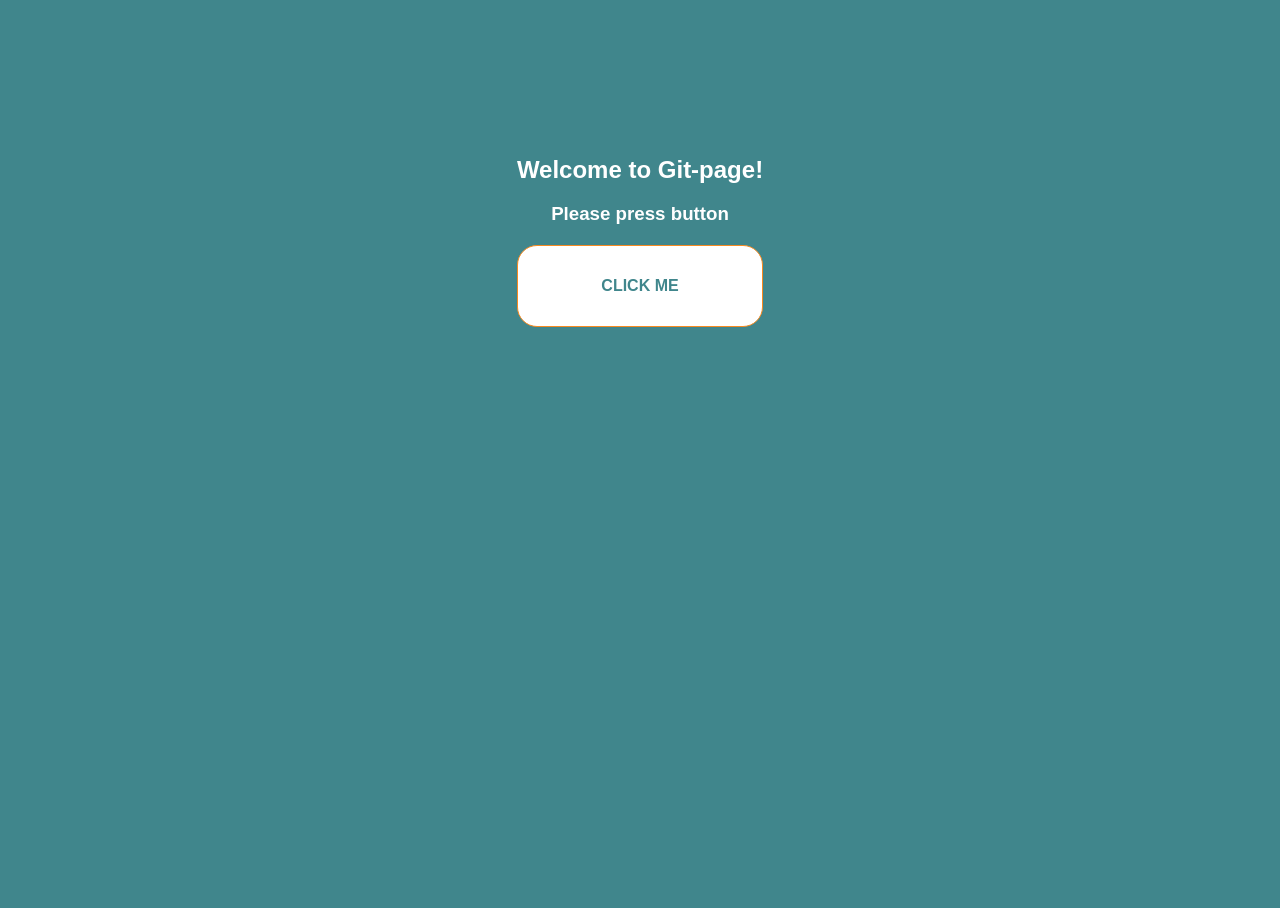
==== index.html @ 85965847 "Add files via upload" ====
<!DOCTYPE html>
<html lang="en">
	<head>
		<meta charset="UTF-8" />
		<meta name="viewport" content="width=device-width, initial-scale=1.0" />
		<link rel="stylesheet" href="style.css" />
		<title>Git-page</title>
	</head>
	<body>
		<main class="main_content">
			<div class="content_box">
				<h2 class="content_title">Welcome to Git-page!</h2>
				<h3 class="content_mini_title">Please press button</h3>
				<a href="index2.html" class="content_button">click me</a>
			</div>
		</main>
	</body>
</html>
---- style.css ----
html,
body {
	height: 100%;
	font-size: var(--font-size-p, 16px);
	line-height: var(--line-height-p, 150%);
	font-weight: var(--font-weight-p, 500);
	font-family: 'Manrope', 'Arial', sans-serif;
	color: var(--Black, #15272e);
	background: var(--white-100, #40868c);
	scroll-behavior: smooth;
}

.main_content {
	display: -webkit-box;
	display: -ms-flexbox;
	display: flex;
	-webkit-box-align: center;
	-ms-flex-align: center;
	align-items: center;
	-webkit-box-pack: center;
	-ms-flex-pack: center;
	justify-content: center;
	-webkit-box-flex: 1;
	-ms-flex: 1 1 auto;
	flex: 1 1 auto;
	padding-top: 80px;
}

.content_page2 {
	background: orange;
}
.content_box {
	padding: 50px;
	border-radius: 20px;
	text-align: center;
	color: #ffffff;
}
.content_title {
}
.content_mini_title {
}
.content_button {
	display: flex;
	justify-content: center;
	align-items: center;
	max-width: 300px;
	height: 80px;
	font-family: 'Arial', sans-serif;
	font-size: 16px;
	font-weight: 700;
	line-height: 150%;
	text-align: center;
	text-decoration: none;
	border-radius: 20px;
	color: #40868c;
	border: 1px solid #f78a20;
	background-color: #ffffff;
	text-transform: uppercase;
}

.content_button:hover {
	background-color: #f78a20;
	color: #ffffff;
	transform: scale(1.2);
	transition: all 1s;
}
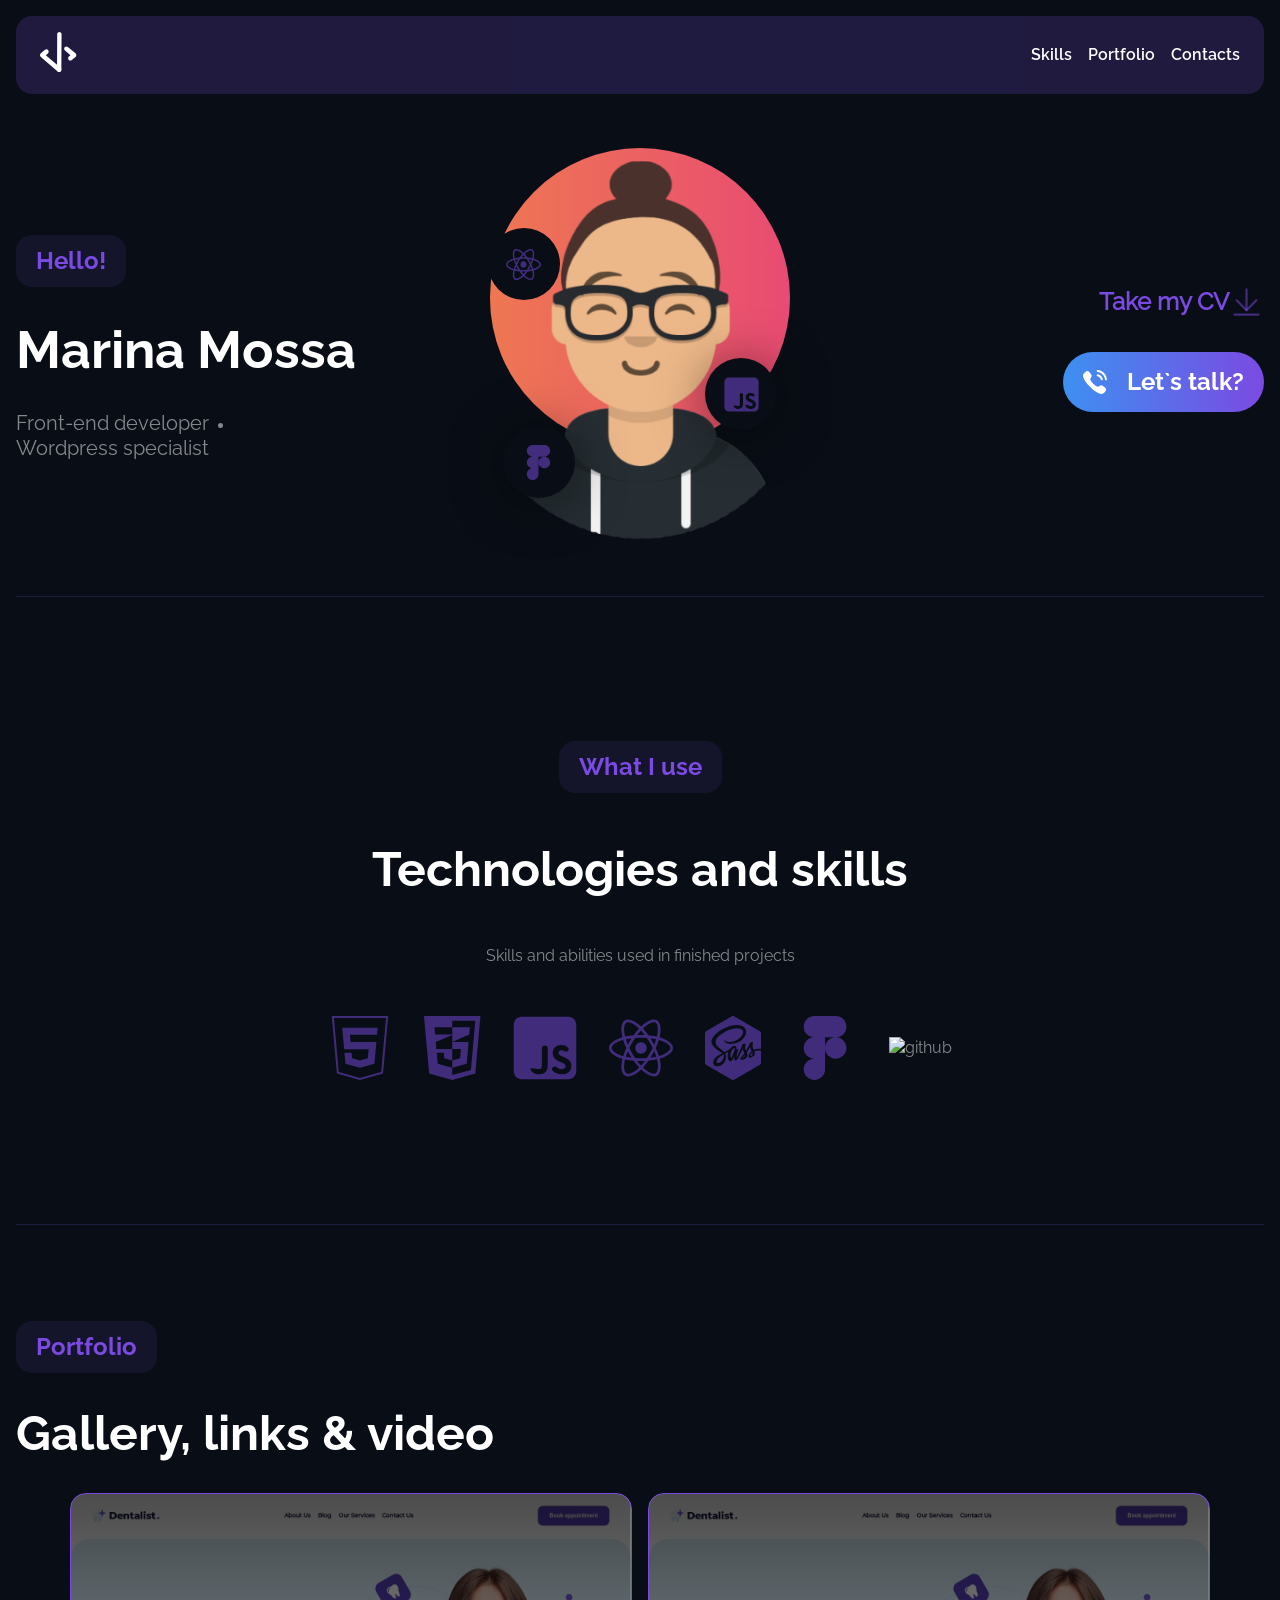
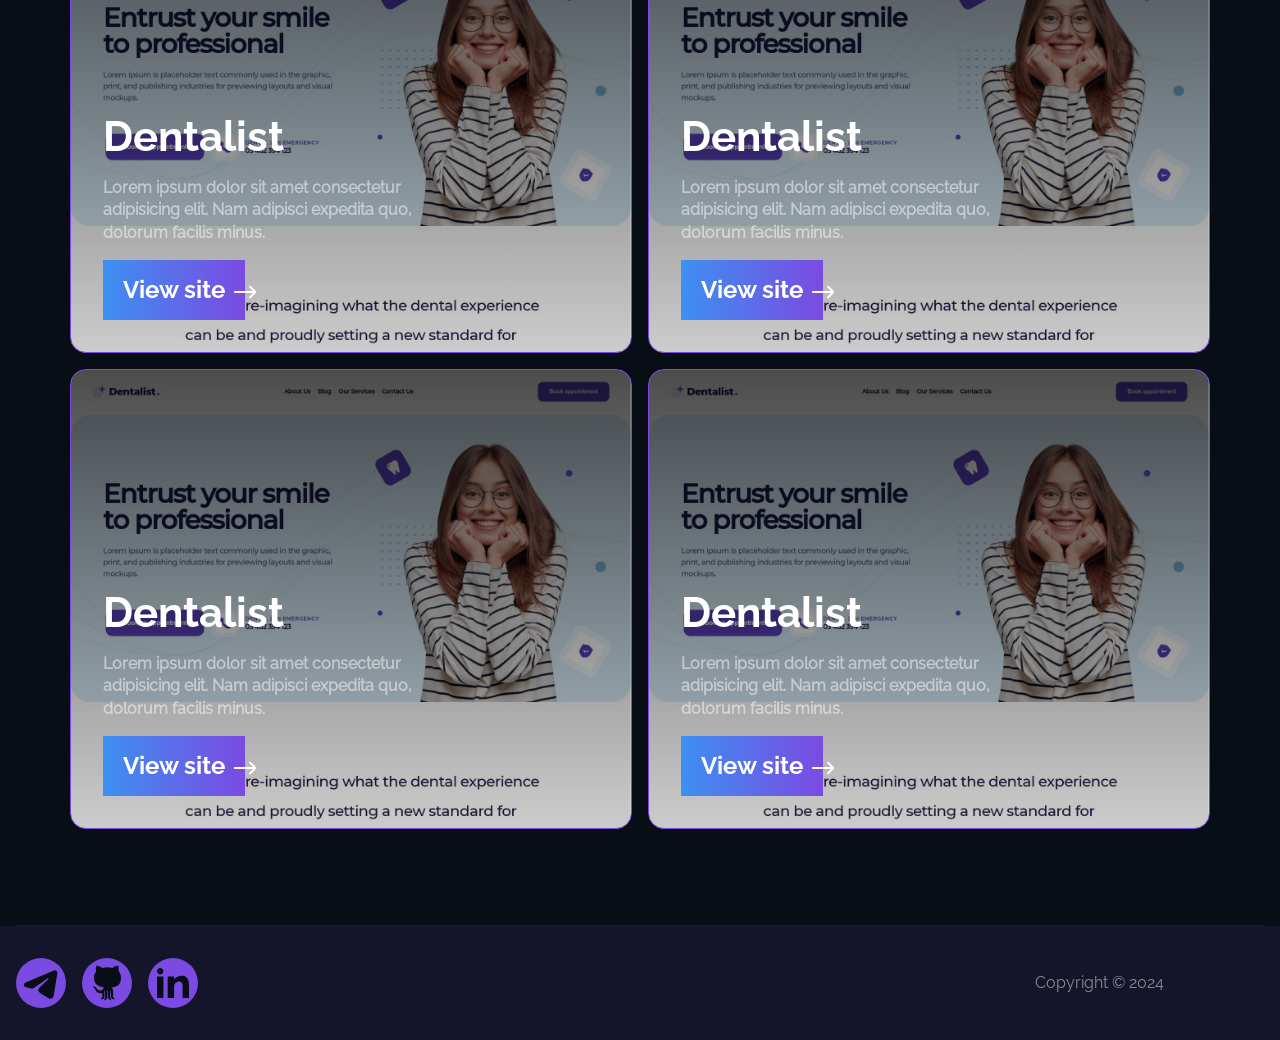
==== commit 6a7c8739: "Files upploaded" ====
--- a/index.html
+++ b/index.html
@@ -3,16 +3,475 @@
 	<head>
 		<meta charset="UTF-8" />
 		<meta name="viewport" content="width=device-width, initial-scale=1.0" />
-		<link rel="stylesheet" href="style.css" />
-		<title>Git-page</title>
+		<link rel="stylesheet" href="css/style.css" />
+		<title>Document</title>
+		<script async src="js/main.js"></script>
 	</head>
-	<body>
-		<main class="main_content">
-			<div class="content_box">
-				<h2 class="content_title">Welcome to Git-page!</h2>
-				<h3 class="content_mini_title">Please press button</h3>
-				<a href="index2.html" class="content_button">click me</a>
+	<body id="body">
+		<div class="wrapper">
+			<header class="main-header">
+				<div class="container">
+					<div class="main-header__inner">
+						<a href="#" class="main-header__logo">
+							<svg
+								class="logo-icon"
+								width="37"
+								height="40"
+								viewBox="0 0 37 40"
+								fill="none"
+								xmlns="http://www.w3.org/2000/svg">
+								<path
+									d="M0.834344 21.3482L5.01425 17.8543C5.98291 17.0448 7.40667 17.1958 8.19403 18.1913C8.98176 19.1872 8.83486 20.6509 7.8662 21.4604L5.84341 23.1512L20.5299 35.8732C21.4985 36.6827 21.6454 38.1464 20.8577 39.1419C20.4111 39.7071 19.7595 40 19.1028 40C18.6018 40 18.0971 39.8296 17.6783 39.4793L0.834344 24.9542C0.306723 24.513 0 23.8507 0 23.1512C0 22.4516 0.306723 21.7898 0.834344 21.3482Z" />
+								<path
+									d="M19.3954 7.32817e-05C20.5953 0.00996334 21.5606 1.018 21.551 2.25197L21.3641 37.7835C21.3545 39.0175 20.3737 40.0095 19.1737 39.9996C18.8696 39.9974 18.581 39.9308 18.319 39.8129C17.5476 39.4648 17.0107 38.6694 17.0178 37.7478L17.205 2.21659C17.2146 0.982613 18.1951 -0.00981677 19.3954 7.32817e-05Z" />
+								<path
+									d="M28.9344 24.4414L30.478 23.1512L24.9798 18.555C24.0111 17.7455 23.8646 16.2818 24.652 15.2863C25.4394 14.2901 26.8631 14.1394 27.8318 14.9489L35.4867 21.3481C36.0147 21.7898 36.3211 22.4516 36.3211 23.1512C36.3211 23.8507 36.0147 24.513 35.4867 24.9542L31.7863 28.0475C31.3671 28.3979 30.8628 28.5683 30.3618 28.5683C29.7047 28.5683 29.0531 28.2754 28.6066 27.7105C27.8192 26.7146 27.9661 25.2513 28.9344 24.4414Z" />
+							</svg>
+						</a>
+						<nav class="header__menu" id="header_menu">
+							<ul class="menu__list">
+								<li class="menu__item">
+									<a href="#skills" class="menu__link">Skills</a>
+								</li>
+								<li class="menu__item">
+									<a href="#portfolio" class="menu__link">Portfolio</a>
+								</li>
+								<li class="menu__item">
+									<a href="#" class="menu__link" id="contacts">Contacts</a>
+								</li>
+							</ul>
+							<div class="header-menu__social-links">
+								<a href="#" class="social-link telegram">
+									<svg
+										width="40"
+										height="40"
+										viewBox="0 0 24 24"
+										version="1.1"
+										xmlns="http://www.w3.org/2000/svg"
+										xmlns:xlink="http://www.w3.org/1999/xlink">
+										<path
+											d="M19.7773,4.42984 C20.8652,3.97177 22.0315,4.8917 21.8394,6.05639 L19.5705,19.8131 C19.3517,21.1395 17.8949,21.9006 16.678,21.2396 C15.6597,20.6865 14.1489,19.8352 12.7873,18.9455 C12.1074,18.5012 10.0255,17.0766 10.2814,16.0625 C10.5002,15.1954 14.0001,11.9375 16.0001,10 C16.7857,9.23893 16.4279,8.79926 15.5001,9.5 C13.1985,11.2383 9.50332,13.8812 8.28136,14.625 C7.20323,15.2812 6.64031,15.3932 5.96886,15.2812 C4.74273,15.0769 3.60596,14.7605 2.67788,14.3758 C1.42351,13.8558 1.48461,12.132 2.67703,11.63 L19.7773,4.42984 Z"></path>
+									</svg>
+								</a>
+								<a href="#" class="social-link github">
+									<svg
+										width="50"
+										height="50"
+										viewBox="0 0 32 32"
+										xmlns="http://www.w3.org/2000/svg">
+										<path
+											d="M24.92 12.183c0-1.586-.604-2.864-1.585-3.83.172-.547.398-1.763-.229-3.321 0 0-1.114-.348-3.628 1.315a12.695 12.695 0 0 0-3.081-.366c-1.154 0-2.322.143-3.409.44-2.596-1.747-3.74-1.391-3.74-1.391-.748 1.847-.287 3.215-.145 3.554-.883.936-1.414 2.133-1.414 3.594 0 1.111.128 2.099.44 2.964l.325.732c.879 1.614 2.606 2.655 5.677 2.983-.434.289-.885.779-1.062 1.612-.594.28-2.475.966-3.603-.944 0 0-.633-1.148-1.842-1.235 0 0-1.174-.017-.08.722 0 0 .782.367 1.326 1.738 0 0 .705 2.342 4.114 1.593v2.417s-.076.857-.867 1.143c0 0-.469.312.034.497 0 0 2.205.174 2.205-1.604v-2.643s-.09-1.047.429-1.404v4.332s-.032 1.031-.576 1.421c0 0-.362.646.433.468 0 0 1.517-.211 1.584-1.967l.035-4.383h.363l.033 4.383c.076 1.748 1.59 1.967 1.59 1.967.793.179.429-.468.429-.468-.54-.389-.579-1.421-.579-1.421v-4.297c.52.402.436 1.369.436 1.369v2.643c0 1.777 2.2 1.604 2.2 1.604.505-.186.036-.498.036-.498-.793-.286-.867-1.143-.867-1.143v-3.461c0-1.346-.574-2.056-1.137-2.435 3.277-.318 4.845-1.368 5.572-2.99-.015.027.26-.726.26-.726.25-.859.325-1.855.325-2.963h-.002z" />
+									</svg>
+								</a>
+								<a href="#" class="social-link linkedin"
+									><svg
+										width="32"
+										height="32"
+										viewBox="0 0 15 14"
+										fill="none"
+										xmlns="http://www.w3.org/2000/svg">
+										<path
+											d="M0.015992 13.984H3.01202V3.99796H0.015992V13.984ZM11.688 3.65205C10.234 3.65205 8.93301 4.18305 8.01009 5.35509V3.96511H5.00308V13.9841H8.01009V8.56609C8.01009 7.42106 9.05911 6.30405 10.3731 6.30405C11.687 6.30405 12.0111 7.42106 12.0111 8.53808V13.9831H15.0071V8.31509C15.007 4.37802 13.143 3.65205 11.688 3.65205ZM1.5 3.00001C2.32801 3.00001 3.00005 2.32798 3.00005 1.49997C3.00005 0.671954 2.32801 3.05176e-05 1.5 3.05176e-05C0.671987 3.05176e-05 -4.57764e-05 0.672063 -4.57764e-05 1.50008C-4.57764e-05 2.32809 0.671987 3.00001 1.5 3.00001Z" />
+									</svg>
+								</a>
+							</div>
+						</nav>
+						<div class="header__burger" id="burger">
+							<span></span>
+						</div>
+					</div>
+				</div>
+			</header>
+			<main class="main-page">
+				<section class="main-banner" id="home">
+					<div class="container">
+						<div class="main-banner__inner">
+							<div class="main-banner__content">
+								<div class="section-mini-title"><span>Hello!</span></div>
+								<h1 class="main-banner__title">Marina Mossa</h1>
+								<span class="main-banner__text"> Front-end developer </span>
+								<span class="main-banner__text"> Wordpress specialist </span>
+							</div>
+							<div class="main-banner__image">
+								<img
+									src="img/banner-avatar.png"
+									alt="main-photo"
+									height="400" />
+								<div class="banner-decor__wrp bdecor-wrp-1">
+									<svg
+										width="64"
+										height="64"
+										viewBox="0 0 64 64"
+										fill="none"
+										xmlns="http://www.w3.org/2000/svg">
+										<path
+											d="M52.6208 21.9559C51.9569 21.7274 51.269 21.5112 50.5606 21.3067C50.677 20.8315 50.7839 20.3625 50.8789 19.9015C52.4385 12.3312 51.4188 6.23256 47.9368 4.22462C44.5981 2.29928 39.1378 4.30676 33.6232 9.10594C33.0929 9.56743 32.5612 10.056 32.0296 10.5681C31.6754 10.2293 31.3218 9.9019 30.9691 9.58873C25.1897 4.45713 19.3967 2.29461 15.9181 4.30835C12.5826 6.23928 11.5948 11.9726 12.9986 19.147C13.1342 19.84 13.2927 20.5476 13.4718 21.2672C12.652 21.4999 11.8605 21.748 11.1031 22.012C4.32733 24.3743 0 28.0767 0 31.917C0 35.8833 4.64539 39.8616 11.7029 42.2738C12.2599 42.4642 12.8378 42.6442 13.4333 42.8151C13.24 43.5933 13.0719 44.3558 12.9307 45.0996C11.5922 52.1495 12.6375 57.7474 15.9642 59.6661C19.4003 61.6476 25.1671 59.6109 30.7825 54.7023C31.2264 54.3143 31.6718 53.9028 32.118 53.4715C32.6964 54.0285 33.2738 54.5556 33.8482 55.05C39.2874 59.7306 44.6595 61.6206 47.9831 59.6965C51.4158 57.7093 52.5314 51.6959 51.083 44.3795C50.9724 43.8208 50.8437 43.2499 50.6991 42.6689C51.1041 42.5492 51.5017 42.4256 51.8894 42.2971C59.2263 39.8662 64 35.9363 64 31.917C64 28.0628 59.5331 24.3355 52.6208 21.9559ZM51.0295 39.7019C50.6796 39.8177 50.3205 39.9297 49.9546 40.0383C49.1446 37.4741 48.0514 34.7474 46.7137 31.9303C47.9903 29.1803 49.0412 26.4885 49.8285 23.941C50.4832 24.1304 51.1186 24.3302 51.7309 24.5411C57.6533 26.5799 61.2659 29.5943 61.2659 31.917C61.2659 34.3911 57.3644 37.6028 51.0295 39.7019ZM48.4009 44.9105C49.0414 48.1457 49.1329 51.0707 48.7086 53.3573C48.3275 55.4119 47.5609 56.7818 46.6131 57.3304C44.5962 58.4979 40.2829 56.9804 35.6313 52.9775C35.098 52.5186 34.5609 52.0286 34.0221 51.5101C35.8254 49.5378 37.6277 47.2449 39.3867 44.6985C42.4807 44.424 45.4037 43.9751 48.0545 43.3623C48.1851 43.889 48.301 44.4055 48.4009 44.9105ZM21.819 57.1287C19.8485 57.8246 18.279 57.8445 17.3303 57.2975C15.3115 56.1331 14.4723 51.6386 15.6171 45.6095C15.7482 44.919 15.9043 44.2098 16.0841 43.4848C18.7059 44.0645 21.6075 44.4817 24.7088 44.7331C26.4797 47.2249 28.3341 49.5152 30.2028 51.5207C29.7945 51.9148 29.3878 52.2901 28.9834 52.6437C26.5003 54.8142 24.012 56.3541 21.819 57.1287ZM12.5872 39.6867C9.46645 38.6201 6.88926 37.2338 5.12272 35.7211C3.53537 34.3617 2.73395 33.0121 2.73395 31.917C2.73395 29.5866 6.20836 26.6141 12.0031 24.5937C12.7062 24.3486 13.4422 24.1175 14.2061 23.9005C15.0069 26.5056 16.0575 29.2293 17.3253 31.9835C16.0411 34.7786 14.9756 37.5457 14.1669 40.1814C13.6223 40.0249 13.0948 39.8601 12.5872 39.6867ZM15.6818 18.622C14.479 12.4751 15.2778 7.83814 17.2879 6.67457C19.429 5.43501 24.1636 7.20236 29.1537 11.6332C29.4727 11.9164 29.7929 12.2129 30.1141 12.5195C28.2546 14.5162 26.4172 16.7893 24.662 19.2664C21.652 19.5454 18.7708 19.9935 16.1217 20.5937C15.9552 19.9237 15.8076 19.2655 15.6818 18.622ZM43.2885 25.4388C42.6552 24.3449 42.0051 23.2769 41.3423 22.2381C43.3843 22.4962 45.3407 22.8389 47.178 23.2582C46.6264 25.026 45.9389 26.8744 45.1296 28.7692C44.5491 27.667 43.9351 26.5557 43.2885 25.4388ZM32.0305 14.4735C33.2916 15.8397 34.5545 17.3651 35.7967 19.0201C34.545 18.961 33.2777 18.9302 32 18.9302C30.7344 18.9302 29.4765 18.9603 28.2325 19.0184C29.4759 17.3788 30.7497 15.8554 32.0305 14.4735ZM20.7005 25.4577C20.0679 26.5546 19.4653 27.6598 18.8938 28.7671C18.0977 26.8789 17.4165 25.0222 16.8601 23.2293C18.6862 22.8207 20.6334 22.4865 22.6624 22.2333C21.9903 23.2817 21.3348 24.3576 20.7005 25.4574V25.4577ZM22.7208 41.7957C20.6245 41.5618 18.648 41.2449 16.8224 40.8476C17.3877 39.0227 18.0839 37.1263 18.8969 35.1974C19.4698 36.3039 20.0748 37.4096 20.7113 38.5089H20.7114C21.3597 39.6289 22.0314 40.7259 22.7208 41.7957ZM32.1062 49.5533C30.8103 48.1551 29.5178 46.6086 28.2555 44.945C29.4809 44.9931 30.7303 45.0177 32 45.0177C33.3045 45.0177 34.5941 44.9883 35.8633 44.9318C34.6171 46.6253 33.3587 48.1743 32.1062 49.5533ZM45.1557 35.0991C46.0111 37.0488 46.7323 38.9353 47.3048 40.7291C45.4492 41.1524 43.4457 41.4934 41.3348 41.7467C41.9991 40.6939 42.655 39.6076 43.2994 38.4901C43.9514 37.3596 44.5704 36.2274 45.1557 35.0991ZM40.9311 37.1242C39.9307 38.8589 38.9036 40.5148 37.8609 42.0779C35.9618 42.2137 33.9997 42.2836 32 42.2836C30.0084 42.2836 28.071 42.2218 26.2055 42.1007C25.1208 40.5171 24.0713 38.8563 23.0773 37.1392H23.0775C22.0861 35.4267 21.1736 33.6998 20.3468 31.9826C21.1734 30.2614 22.0835 28.5326 23.0692 26.8232L23.069 26.8236C24.0573 25.1096 25.0975 23.4569 26.1722 21.8832C28.0756 21.7393 30.0274 21.6643 31.9999 21.6643H32C33.9814 21.6643 35.9357 21.7399 37.8385 21.8851C38.8968 23.4472 39.9299 25.0946 40.9221 26.8088C41.9257 28.5421 42.8475 30.2595 43.6812 31.9438C42.85 33.657 41.9302 35.3916 40.9311 37.1242ZM46.5712 6.59323C48.7143 7.82914 49.5478 12.8136 48.2012 19.3497C48.1153 19.7667 48.0186 20.1915 47.9136 20.622C45.2584 20.0094 42.3751 19.5535 39.3563 19.2703C37.5978 16.766 35.7754 14.4893 33.9462 12.5183C34.438 12.0452 34.9291 11.5941 35.4181 11.1683C40.1431 7.05643 44.5591 5.43296 46.5712 6.59323ZM32 26.202C35.1562 26.202 37.715 28.7606 37.715 31.917C37.715 35.0732 35.1562 37.632 32 37.632C28.8438 37.632 26.285 35.0732 26.285 31.917C26.285 28.7606 28.8438 26.202 32 26.202Z" />
+									</svg>
+								</div>
+								<div class="banner-decor__wrp bdecor-wrp-2">
+									<svg
+										width="64"
+										height="64"
+										viewBox="0 0 64 64"
+										fill="none"
+										xmlns="http://www.w3.org/2000/svg">
+										<g clip-path="url(#clip0_21_3161)">
+											<path
+												fill-rule="evenodd"
+												clip-rule="evenodd"
+												d="M0.75 8.75C0.75 4.33172 4.33172 0.75 8.75 0.75H55.25C59.6683 0.75 63.25 4.33172 63.25 8.75V55.25C63.25 59.6683 59.6683 63.25 55.25 63.25H8.75C4.33172 63.25 0.75 59.6683 0.75 55.25V8.75ZM17.1835 52.9795C17.1835 52.9795 17.1836 52.9795 17.1836 52.9795L17.1836 52.9795C18.5681 55.9159 21.2955 58.3491 25.9937 58.3491C31.1962 58.3491 34.7621 55.5802 34.7621 49.4968V32.3803C34.7621 30.7584 33.4473 29.4436 31.8254 29.4436C30.2035 29.4436 28.8887 30.7584 28.8887 32.3803V49.4138C28.8887 52.3503 27.6719 53.1053 25.742 53.1053C22.9352 53.1053 19.9798 51.2873 17.5785 52.7405L17.1836 52.9795L17.1836 52.9795C17.1836 52.9794 17.1835 52.9794 17.1835 52.9795ZM44.5055 51.7441C43.3176 50.731 41.6567 50.2054 40.3056 50.9877C38.9851 51.7523 38.4617 53.4524 39.471 54.5968C41.4409 56.8303 44.4821 58.3496 48.6505 58.3496C54.2303 58.3496 58.3836 55.4551 58.3836 50.1686C58.3836 45.2601 55.5726 43.0788 50.5801 40.939L49.1118 40.3097C46.5948 39.2188 45.504 38.5055 45.504 36.7434C45.504 35.3172 46.5948 34.2264 48.315 34.2264C49.0314 34.2264 49.6407 34.3564 50.1822 34.6457C51.5566 35.3802 53.1984 36.0319 54.5097 35.1898C55.7177 34.4141 56.1479 32.7845 55.1649 31.7382C53.4061 29.8663 51.1663 29.1077 48.3149 29.1077C43.0704 29.1077 39.7142 32.4642 39.7142 36.8693C39.7142 41.6522 42.5252 43.9177 46.7628 45.7213L48.2308 46.3511C50.9159 47.5254 52.51 48.2387 52.51 50.2525C52.51 51.9307 50.9581 53.1474 48.5245 53.1474C46.8005 53.1474 45.5229 52.6117 44.5055 51.7441Z" />
+										</g>
+									</svg>
+								</div>
+								<div class="banner-decor__wrp bdecor-wrp-3">
+									<svg
+										width="64"
+										height="64"
+										viewBox="0 0 64 64"
+										fill="none"
+										xmlns="http://www.w3.org/2000/svg">
+										<g clip-path="url(#clip0_21_3162)">
+											<path
+												fill-rule="evenodd"
+												clip-rule="evenodd"
+												d="M21.4167 0C15.5287 0 10.75 4.77867 10.75 10.6667C10.75 16.5547 15.5287 21.3333 21.4167 21.3333C15.5287 21.3333 10.75 26.112 10.75 32C10.75 37.888 15.5287 42.6667 21.4167 42.6667C15.5287 42.6667 10.75 47.4453 10.75 53.3333C10.75 59.2213 15.5287 64 21.4167 64C27.3047 64 32.0833 59.2213 32.0833 53.3333L32.0833 32C32.0833 37.888 36.862 42.6667 42.75 42.6667C48.638 42.6667 53.4167 37.888 53.4167 32C53.4167 26.112 48.638 21.3333 42.75 21.3333C48.638 21.3333 53.4167 16.5547 53.4167 10.6667C53.4167 4.77867 48.638 0 42.75 0H21.4167ZM42.75 21.3333H32.0833L32.0833 32C32.0833 26.112 36.862 21.3333 42.75 21.3333Z" />
+										</g>
+									</svg>
+								</div>
+								<div class="banner-decor__bg-decor"></div>
+							</div>
+							<div class="main-banner__connect">
+								<div class="main-banner__cv-link">
+									<a href="img/banner-avatar.png" download>
+										<span>Take my CV</span
+										><svg
+											class="cv-icon"
+											width="16"
+											height="16"
+											viewBox="0 0 16 16"
+											fill="none"
+											xmlns="http://www.w3.org/2000/svg">
+											<path
+												d="M8 2V11.5"
+												stroke="#7B4AE2"
+												stroke-opacity="0.5"
+												stroke-linecap="round"
+												stroke-linejoin="round" />
+											<path
+												d="M3.5 7L8 11.5L12.5 7"
+												stroke="#7B4AE2"
+												stroke-opacity="0.5"
+												stroke-linecap="round"
+												stroke-linejoin="round" />
+											<path
+												d="M2.5 13.5H13.5"
+												stroke="#7B4AE2"
+												stroke-opacity="0.5"
+												stroke-linecap="round"
+												stroke-linejoin="round" />
+										</svg>
+									</a>
+								</div>
+								<button
+									id="lets-talk"
+									class="form__input-btn lets-talk-btn"
+									type="submit">
+									<svg
+										width="24"
+										height="24"
+										viewBox="0 0 20 20"
+										fill="none"
+										xmlns="http://www.w3.org/2000/svg">
+										<path
+											fill-rule="evenodd"
+											clip-rule="evenodd"
+											d="M12.3558 0.00792976C12.1328 -0.0240483 11.9087 0.0419064 11.7304 0.183809C11.5472 0.32771 11.4326 0.535567 11.4077 0.768408C11.355 1.23908 11.6946 1.66479 12.1646 1.71776C15.4063 2.07951 17.9259 4.60477 18.2904 7.85654C18.3392 8.29224 18.7047 8.62101 19.1409 8.62101C19.1738 8.62101 19.2057 8.61902 19.2385 8.61502C19.4666 8.59004 19.6697 8.47711 19.8132 8.29724C19.9556 8.11736 20.0203 7.89351 19.9944 7.66467C19.5403 3.60746 16.4002 0.45862 12.3558 0.00792976ZM12.4181 3.48994C11.942 3.402 11.5048 3.70579 11.4142 4.17047C11.3236 4.63515 11.6283 5.08884 12.0914 5.17978C13.4857 5.45159 14.5623 6.53085 14.8351 7.92989V7.93089C14.9128 8.33361 15.2674 8.62641 15.6757 8.62641C15.7305 8.62641 15.7852 8.62141 15.841 8.61142C16.3041 8.51849 16.6088 8.0658 16.5182 7.60012C16.1109 5.51055 14.5025 3.89666 12.4181 3.48994ZM14.0001 13.0905C14.4515 12.8302 14.9615 12.5362 15.6047 12.673C16.1873 12.7959 18.1731 14.4078 18.7169 14.9665C19.0734 15.3322 19.2716 15.7099 19.3025 16.0877C19.3562 17.5697 17.3425 19.2615 16.976 19.4724C16.489 19.8231 15.9224 20 15.286 20C14.6357 20 13.9106 19.8151 13.1199 19.4464C8.82956 17.6556 2.27553 11.231 0.542661 6.97395C-0.17638 5.38903 -0.18136 4.08193 0.53071 3.09961C0.814542 2.63892 2.43288 0.713245 3.88192 0.774204C4.26733 0.807181 4.64179 1.00505 5.00928 1.3648C5.56499 1.90942 7.13653 3.90106 7.25803 4.48565C7.39247 5.13521 7.09769 5.65185 6.83576 6.10554C6.7799 6.20307 6.70463 6.31881 6.62217 6.4456C6.3092 6.92683 5.89264 7.56735 6.04004 7.97626C7.09669 10.5705 9.53764 12.8339 12.133 13.8972C12.5343 14.0431 13.1745 13.6235 13.6542 13.3092C13.7791 13.2273 13.8932 13.1525 13.9893 13.0967L14.0001 13.0905Z" />
+									</svg>
+									<span>Let`s talk?</span>
+									<div class="input-btn-mask"></div>
+								</button>
+							</div>
+						</div>
+					</div>
+				</section>
+
+				<section class="skills" id="skills">
+					<div class="container">
+						<div class="skills__inner">
+							<div class="section-mini-title">What I use</div>
+							<h2 class="skills__title">Technologies and skills</h2>
+							<p>Skills and abilities used in finished projects</p>
+							<div class="skills__list">
+								<img src="img/svg/HTML5.svg" alt="html" />
+								<img src="img/svg/css.svg" alt="css" />
+								<img src="img/svg/Javascript.svg" alt="js" />
+								<img src="img/svg/react.svg" alt="react" />
+								<img src="img/svg/sass.svg" alt="sass" />
+								<img src="img/svg/Figma.svg" alt="figma" />
+								<img src="img/svg/Github2.svg" alt="github" />
+							</div>
+						</div>
+					</div>
+				</section>
+				<section class="portfolio" id="portfolio">
+					<div class="container">
+						<div class="portfolio__inner">
+							<div class="section-mini-title">Portfolio</div>
+							<h2 class="skills__title">Gallery, links & video</h2>
+							<div class="portfolio__list">
+								<div class="portfolio__item">
+									<h4 class="portfolio__item-title">Dentalist</h4>
+									<p class="portfolio__item-about">
+										Lorem ipsum dolor sit amet consectetur adipisicing elit. Nam
+										adipisci expedita quo, dolorum facilis minus.
+									</p>
+									<a
+										href="#"
+										class="portfolio__item-link main-btn-medium-color">
+										<span class="btn-text">View site</span>
+										<span class="btn-icon">
+											<svg
+												width="24"
+												height="24"
+												viewBox="0 0 24 24"
+												fill="none"
+												xmlns="http://www.w3.org/2000/svg">
+												<path
+													d="M16.3153 16.6681C15.9247 17.0587 15.9247 17.6918 16.3153 18.0824C16.7058 18.4729 17.339 18.4729 17.7295 18.0824L22.3951 13.4168C23.1761 12.6357 23.1761 11.3694 22.3951 10.5883L17.7266 5.9199C17.3361 5.52938 16.703 5.52938 16.3124 5.91991C15.9219 6.31043 15.9219 6.9436 16.3124 7.33412L19.9785 11.0002L2 11.0002C1.44772 11.0002 1 11.4479 1 12.0002C1 12.5524 1.44772 13.0002 2 13.0002L19.9832 13.0002L16.3153 16.6681Z" />
+											</svg>
+										</span>
+									</a>
+								</div>
+								<div class="portfolio__item">
+									<h4 class="portfolio__item-title">Dentalist</h4>
+									<p class="portfolio__item-about">
+										Lorem ipsum dolor sit amet consectetur adipisicing elit. Nam
+										adipisci expedita quo, dolorum facilis minus.
+									</p>
+									<a
+										href="#"
+										class="portfolio__item-link main-btn-medium-color">
+										<span class="btn-text">View site</span>
+										<span class="btn-icon">
+											<svg
+												width="24"
+												height="24"
+												viewBox="0 0 24 24"
+												fill="none"
+												xmlns="http://www.w3.org/2000/svg">
+												<path
+													d="M16.3153 16.6681C15.9247 17.0587 15.9247 17.6918 16.3153 18.0824C16.7058 18.4729 17.339 18.4729 17.7295 18.0824L22.3951 13.4168C23.1761 12.6357 23.1761 11.3694 22.3951 10.5883L17.7266 5.9199C17.3361 5.52938 16.703 5.52938 16.3124 5.91991C15.9219 6.31043 15.9219 6.9436 16.3124 7.33412L19.9785 11.0002L2 11.0002C1.44772 11.0002 1 11.4479 1 12.0002C1 12.5524 1.44772 13.0002 2 13.0002L19.9832 13.0002L16.3153 16.6681Z" />
+											</svg>
+										</span>
+									</a>
+								</div>
+								<div class="portfolio__item">
+									<h4 class="portfolio__item-title">Dentalist</h4>
+									<p class="portfolio__item-about">
+										Lorem ipsum dolor sit amet consectetur adipisicing elit. Nam
+										adipisci expedita quo, dolorum facilis minus.
+									</p>
+									<a
+										href="#"
+										class="portfolio__item-link main-btn-medium-color">
+										<span class="btn-text">View site</span>
+										<span class="btn-icon">
+											<svg
+												width="24"
+												height="24"
+												viewBox="0 0 24 24"
+												fill="none"
+												xmlns="http://www.w3.org/2000/svg">
+												<path
+													d="M16.3153 16.6681C15.9247 17.0587 15.9247 17.6918 16.3153 18.0824C16.7058 18.4729 17.339 18.4729 17.7295 18.0824L22.3951 13.4168C23.1761 12.6357 23.1761 11.3694 22.3951 10.5883L17.7266 5.9199C17.3361 5.52938 16.703 5.52938 16.3124 5.91991C15.9219 6.31043 15.9219 6.9436 16.3124 7.33412L19.9785 11.0002L2 11.0002C1.44772 11.0002 1 11.4479 1 12.0002C1 12.5524 1.44772 13.0002 2 13.0002L19.9832 13.0002L16.3153 16.6681Z" />
+											</svg>
+										</span>
+									</a>
+								</div>
+								<div class="portfolio__item">
+									<h4 class="portfolio__item-title">Dentalist</h4>
+									<p class="portfolio__item-about">
+										Lorem ipsum dolor sit amet consectetur adipisicing elit. Nam
+										adipisci expedita quo, dolorum facilis minus.
+									</p>
+									<a
+										href="#"
+										class="portfolio__item-link main-btn-medium-color">
+										<span class="btn-text">View site</span>
+										<span class="btn-icon">
+											<svg
+												width="24"
+												height="24"
+												viewBox="0 0 24 24"
+												fill="none"
+												xmlns="http://www.w3.org/2000/svg">
+												<path
+													d="M16.3153 16.6681C15.9247 17.0587 15.9247 17.6918 16.3153 18.0824C16.7058 18.4729 17.339 18.4729 17.7295 18.0824L22.3951 13.4168C23.1761 12.6357 23.1761 11.3694 22.3951 10.5883L17.7266 5.9199C17.3361 5.52938 16.703 5.52938 16.3124 5.91991C15.9219 6.31043 15.9219 6.9436 16.3124 7.33412L19.9785 11.0002L2 11.0002C1.44772 11.0002 1 11.4479 1 12.0002C1 12.5524 1.44772 13.0002 2 13.0002L19.9832 13.0002L16.3153 16.6681Z" />
+											</svg>
+										</span>
+									</a>
+								</div>
+							</div>
+						</div>
+					</div>
+				</section>
+				<div class="lets-talk-popup">
+					<div class="about-half about" id="about-half">
+						<h3 class="about__title">About me</h3>
+						<span class="about__mini-title"
+							>Interactive Front-end developer.</span
+						>
+						<p class="about__content">
+							Lorem ipsum dolor sit amet consectetur adipisicing elit. Est
+							adipisci optio commodi quibusdam iste! Eos minus, praesentium
+							neque consequatur tempora molestiae eveniet hic tenetur velit,
+							nesciunt repellendus quod quae porro! Lorem ipsum dolor sit amet
+							consectetur adipisicing elit. Maxime ducimus earum possimus,
+							beatae dicta aliquid inventore reiciendis ad qui ut ea modi nihil,
+							non voluptates quod distinctio! Obcaecati, explicabo dolores.
+						</p>
+						<p class="about__content">
+							You can also contact me through social networks
+						</p>
+						<div class="social-networks-links_wrapper">
+							<a href="#" class="social-link telegram">
+								<svg
+									width="40"
+									height="40"
+									viewBox="0 0 24 24"
+									version="1.1"
+									xmlns="http://www.w3.org/2000/svg"
+									xmlns:xlink="http://www.w3.org/1999/xlink">
+									<path
+										d="M19.7773,4.42984 C20.8652,3.97177 22.0315,4.8917 21.8394,6.05639 L19.5705,19.8131 C19.3517,21.1395 17.8949,21.9006 16.678,21.2396 C15.6597,20.6865 14.1489,19.8352 12.7873,18.9455 C12.1074,18.5012 10.0255,17.0766 10.2814,16.0625 C10.5002,15.1954 14.0001,11.9375 16.0001,10 C16.7857,9.23893 16.4279,8.79926 15.5001,9.5 C13.1985,11.2383 9.50332,13.8812 8.28136,14.625 C7.20323,15.2812 6.64031,15.3932 5.96886,15.2812 C4.74273,15.0769 3.60596,14.7605 2.67788,14.3758 C1.42351,13.8558 1.48461,12.132 2.67703,11.63 L19.7773,4.42984 Z"></path>
+								</svg>
+							</a>
+							<a href="#" class="social-link github">
+								<svg
+									width="50"
+									height="50"
+									viewBox="0 0 32 32"
+									xmlns="http://www.w3.org/2000/svg">
+									<path
+										d="M24.92 12.183c0-1.586-.604-2.864-1.585-3.83.172-.547.398-1.763-.229-3.321 0 0-1.114-.348-3.628 1.315a12.695 12.695 0 0 0-3.081-.366c-1.154 0-2.322.143-3.409.44-2.596-1.747-3.74-1.391-3.74-1.391-.748 1.847-.287 3.215-.145 3.554-.883.936-1.414 2.133-1.414 3.594 0 1.111.128 2.099.44 2.964l.325.732c.879 1.614 2.606 2.655 5.677 2.983-.434.289-.885.779-1.062 1.612-.594.28-2.475.966-3.603-.944 0 0-.633-1.148-1.842-1.235 0 0-1.174-.017-.08.722 0 0 .782.367 1.326 1.738 0 0 .705 2.342 4.114 1.593v2.417s-.076.857-.867 1.143c0 0-.469.312.034.497 0 0 2.205.174 2.205-1.604v-2.643s-.09-1.047.429-1.404v4.332s-.032 1.031-.576 1.421c0 0-.362.646.433.468 0 0 1.517-.211 1.584-1.967l.035-4.383h.363l.033 4.383c.076 1.748 1.59 1.967 1.59 1.967.793.179.429-.468.429-.468-.54-.389-.579-1.421-.579-1.421v-4.297c.52.402.436 1.369.436 1.369v2.643c0 1.777 2.2 1.604 2.2 1.604.505-.186.036-.498.036-.498-.793-.286-.867-1.143-.867-1.143v-3.461c0-1.346-.574-2.056-1.137-2.435 3.277-.318 4.845-1.368 5.572-2.99-.015.027.26-.726.26-.726.25-.859.325-1.855.325-2.963h-.002z" />
+								</svg>
+							</a>
+							<a href="#" class="social-link linkedin"
+								><svg
+									width="32"
+									height="32"
+									viewBox="0 0 15 14"
+									fill="none"
+									xmlns="http://www.w3.org/2000/svg">
+									<path
+										d="M0.015992 13.984H3.01202V3.99796H0.015992V13.984ZM11.688 3.65205C10.234 3.65205 8.93301 4.18305 8.01009 5.35509V3.96511H5.00308V13.9841H8.01009V8.56609C8.01009 7.42106 9.05911 6.30405 10.3731 6.30405C11.687 6.30405 12.0111 7.42106 12.0111 8.53808V13.9831H15.0071V8.31509C15.007 4.37802 13.143 3.65205 11.688 3.65205ZM1.5 3.00001C2.32801 3.00001 3.00005 2.32798 3.00005 1.49997C3.00005 0.671954 2.32801 3.05176e-05 1.5 3.05176e-05C0.671987 3.05176e-05 -4.57764e-05 0.672063 -4.57764e-05 1.50008C-4.57764e-05 2.32809 0.671987 3.00001 1.5 3.00001Z" />
+								</svg>
+							</a>
+						</div>
+					</div>
+					<div class="feedback-half feedback" id="feedback-half">
+						<div class="feedback-wrp">
+							<h3 class="feedback__title">Let`s talk?</h3>
+							<p class="feedback__txt">
+								New projects, freelance inquiry or even a coffee
+							</p>
+							<form class="feedback__form form" action="#">
+								<div class="form__group">
+									<label class="form__label" for="form-name">Name</label>
+									<input
+										class="form__input"
+										type="text"
+										name="name"
+										id="form-name"
+										required />
+								</div>
+								<div class="form__group">
+									<label for="form-email" class="form__label">E-mail</label>
+									<input
+										class="form__input"
+										type="email"
+										name="email"
+										id="form-email"
+										pattern="^\S+@\S+\.\S+$"
+										title="Указанный формат: user@example.com"
+										oninvalid="this.setCustomValidity('Некорректный адрес электронной почты!')"
+										onchange="this.setCustomValidity('')" />
+								</div>
+								<div class="form__group">
+									<label for="form-message" class="form__label">Message</label>
+									<textarea
+										class="form__input"
+										name="message"
+										id="form-message"></textarea>
+								</div>
+								<button class="form__input-btn" type="submit">
+									<span>Send message</span>
+									<div class="input-btn-mask"></div>
+								</button>
+							</form>
+							<div class="close-popup" id="close-popup">
+								<span></span>
+								<span></span>
+							</div>
+						</div>
+					</div>
+				</div>
+			</main>
+			<div class="scrool-top">
+				<svg
+					width="25"
+					height="25"
+					viewBox="0 0 24 24"
+					fill="none"
+					xmlns="http://www.w3.org/2000/svg">
+					<path
+						d="M7.33199 7.68464C6.94146 8.07517 6.3083 8.07517 5.91777 7.68464C5.52725 7.29412 5.52725 6.66095 5.91777 6.27043L10.5834 1.60483C11.3644 0.823781 12.6308 0.82378 13.4118 1.60483L18.0802 6.27327C18.4707 6.66379 18.4707 7.29696 18.0802 7.68748C17.6897 8.078 17.0565 8.078 16.666 7.68748L13 4.02145V21.9999C13 22.5522 12.5523 22.9999 12 22.9999C11.4477 22.9999 11 22.5522 11 21.9999V4.01666L7.33199 7.68464Z" />
+				</svg>
 			</div>
-		</main>
+			<footer class="main-footer">
+				<div class="container">
+					<div class="main-footer__inner">
+						<div class="main-footer__social-networks">
+							<a href="#" class="social-link telegram">
+								<svg
+									width="40"
+									height="40"
+									viewBox="0 0 24 24"
+									version="1.1"
+									xmlns="http://www.w3.org/2000/svg"
+									xmlns:xlink="http://www.w3.org/1999/xlink">
+									<path
+										d="M19.7773,4.42984 C20.8652,3.97177 22.0315,4.8917 21.8394,6.05639 L19.5705,19.8131 C19.3517,21.1395 17.8949,21.9006 16.678,21.2396 C15.6597,20.6865 14.1489,19.8352 12.7873,18.9455 C12.1074,18.5012 10.0255,17.0766 10.2814,16.0625 C10.5002,15.1954 14.0001,11.9375 16.0001,10 C16.7857,9.23893 16.4279,8.79926 15.5001,9.5 C13.1985,11.2383 9.50332,13.8812 8.28136,14.625 C7.20323,15.2812 6.64031,15.3932 5.96886,15.2812 C4.74273,15.0769 3.60596,14.7605 2.67788,14.3758 C1.42351,13.8558 1.48461,12.132 2.67703,11.63 L19.7773,4.42984 Z"></path>
+								</svg>
+							</a>
+							<a href="#" class="social-link github">
+								<svg
+									width="50"
+									height="50"
+									viewBox="0 0 32 32"
+									xmlns="http://www.w3.org/2000/svg">
+									<path
+										d="M24.92 12.183c0-1.586-.604-2.864-1.585-3.83.172-.547.398-1.763-.229-3.321 0 0-1.114-.348-3.628 1.315a12.695 12.695 0 0 0-3.081-.366c-1.154 0-2.322.143-3.409.44-2.596-1.747-3.74-1.391-3.74-1.391-.748 1.847-.287 3.215-.145 3.554-.883.936-1.414 2.133-1.414 3.594 0 1.111.128 2.099.44 2.964l.325.732c.879 1.614 2.606 2.655 5.677 2.983-.434.289-.885.779-1.062 1.612-.594.28-2.475.966-3.603-.944 0 0-.633-1.148-1.842-1.235 0 0-1.174-.017-.08.722 0 0 .782.367 1.326 1.738 0 0 .705 2.342 4.114 1.593v2.417s-.076.857-.867 1.143c0 0-.469.312.034.497 0 0 2.205.174 2.205-1.604v-2.643s-.09-1.047.429-1.404v4.332s-.032 1.031-.576 1.421c0 0-.362.646.433.468 0 0 1.517-.211 1.584-1.967l.035-4.383h.363l.033 4.383c.076 1.748 1.59 1.967 1.59 1.967.793.179.429-.468.429-.468-.54-.389-.579-1.421-.579-1.421v-4.297c.52.402.436 1.369.436 1.369v2.643c0 1.777 2.2 1.604 2.2 1.604.505-.186.036-.498.036-.498-.793-.286-.867-1.143-.867-1.143v-3.461c0-1.346-.574-2.056-1.137-2.435 3.277-.318 4.845-1.368 5.572-2.99-.015.027.26-.726.26-.726.25-.859.325-1.855.325-2.963h-.002z" />
+								</svg>
+							</a>
+							<a href="#" class="social-link linkedin"
+								><svg
+									width="32"
+									height="32"
+									viewBox="0 0 15 14"
+									fill="none"
+									xmlns="http://www.w3.org/2000/svg">
+									<path
+										d="M0.015992 13.984H3.01202V3.99796H0.015992V13.984ZM11.688 3.65205C10.234 3.65205 8.93301 4.18305 8.01009 5.35509V3.96511H5.00308V13.9841H8.01009V8.56609C8.01009 7.42106 9.05911 6.30405 10.3731 6.30405C11.687 6.30405 12.0111 7.42106 12.0111 8.53808V13.9831H15.0071V8.31509C15.007 4.37802 13.143 3.65205 11.688 3.65205ZM1.5 3.00001C2.32801 3.00001 3.00005 2.32798 3.00005 1.49997C3.00005 0.671954 2.32801 3.05176e-05 1.5 3.05176e-05C0.671987 3.05176e-05 -4.57764e-05 0.672063 -4.57764e-05 1.50008C-4.57764e-05 2.32809 0.671987 3.00001 1.5 3.00001Z" />
+								</svg>
+							</a>
+						</div>
+						<div class="main-footer__copyright">
+							<p>Copyright &copy; 2024</p>
+						</div>
+					</div>
+				</div>
+			</footer>
+		</div>
 	</body>
 </html>
--- a/css/style.css
+++ b/css/style.css
@@ -0,0 +1,5 @@
+@import url(normalize.css);
+@import url(fonts.css);
+@import url(variables.css);
+@import url(basic-elements.css);
+@import url(main.css);
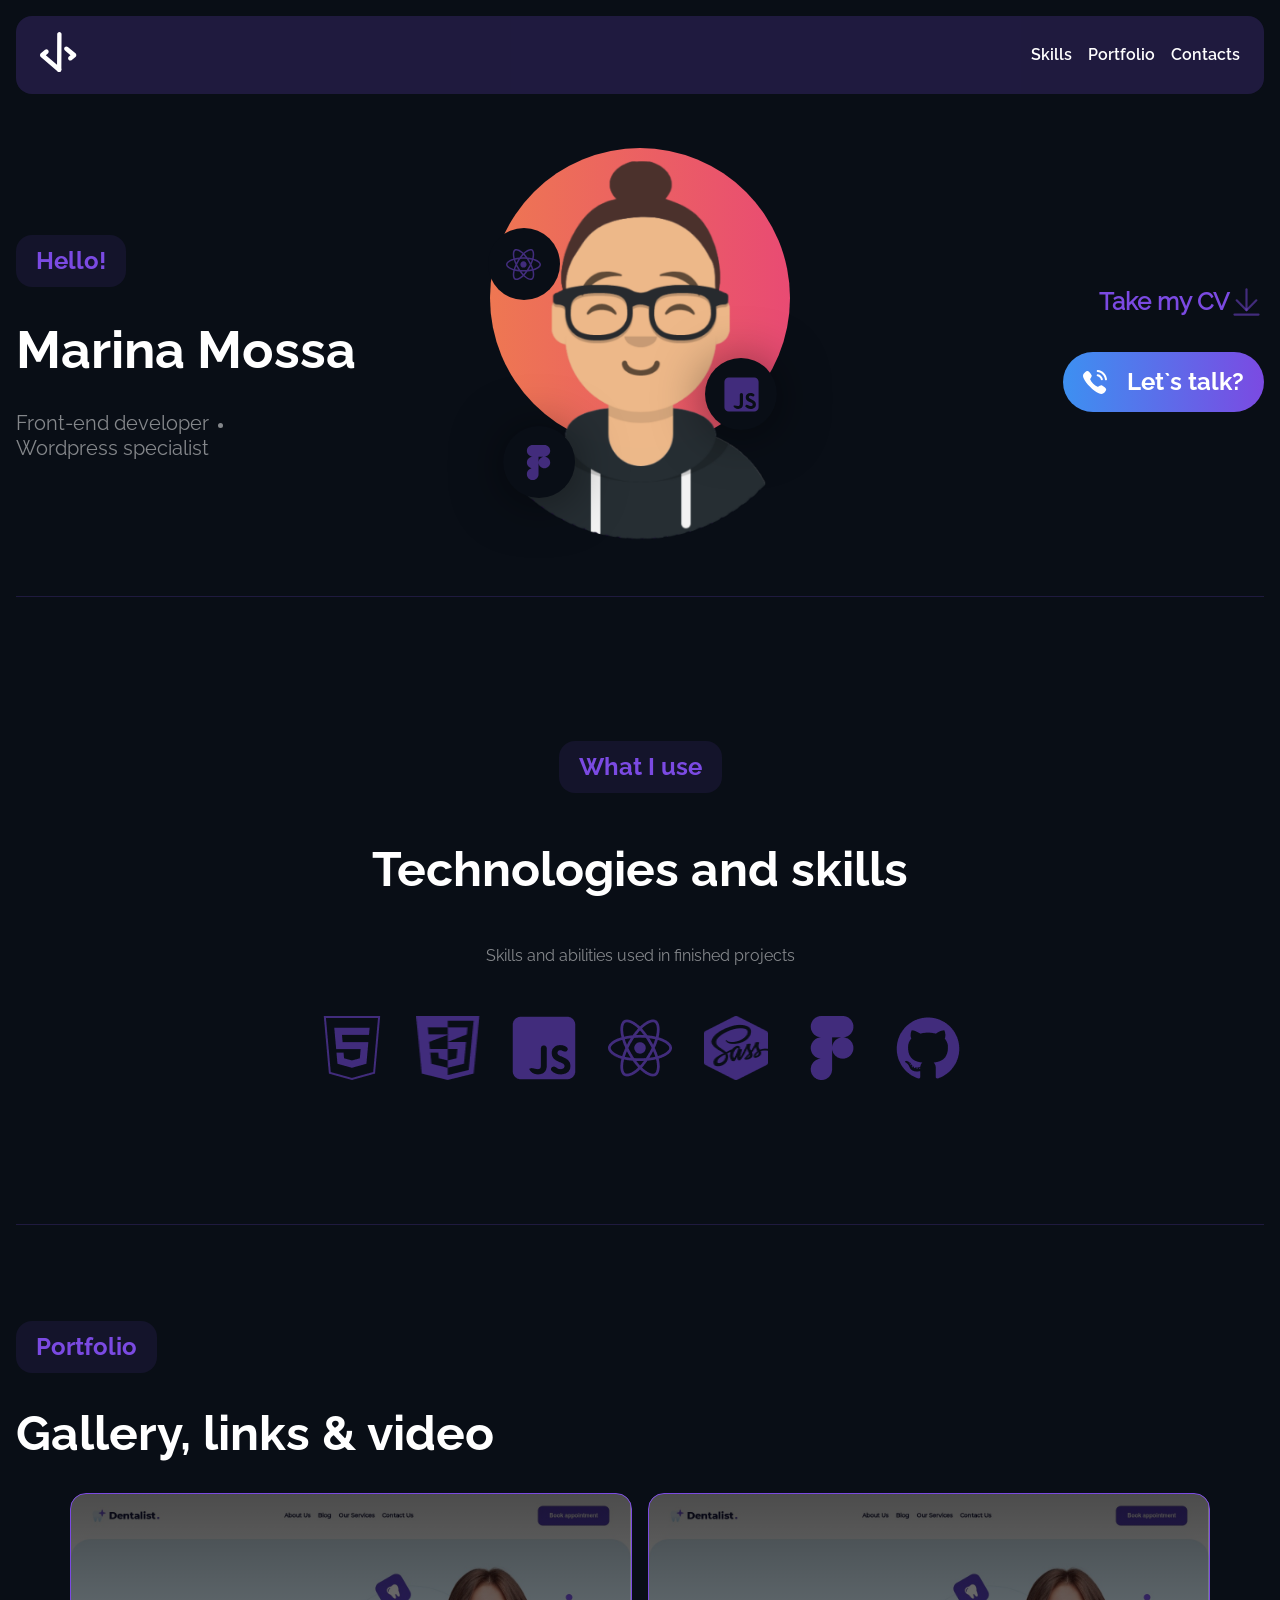
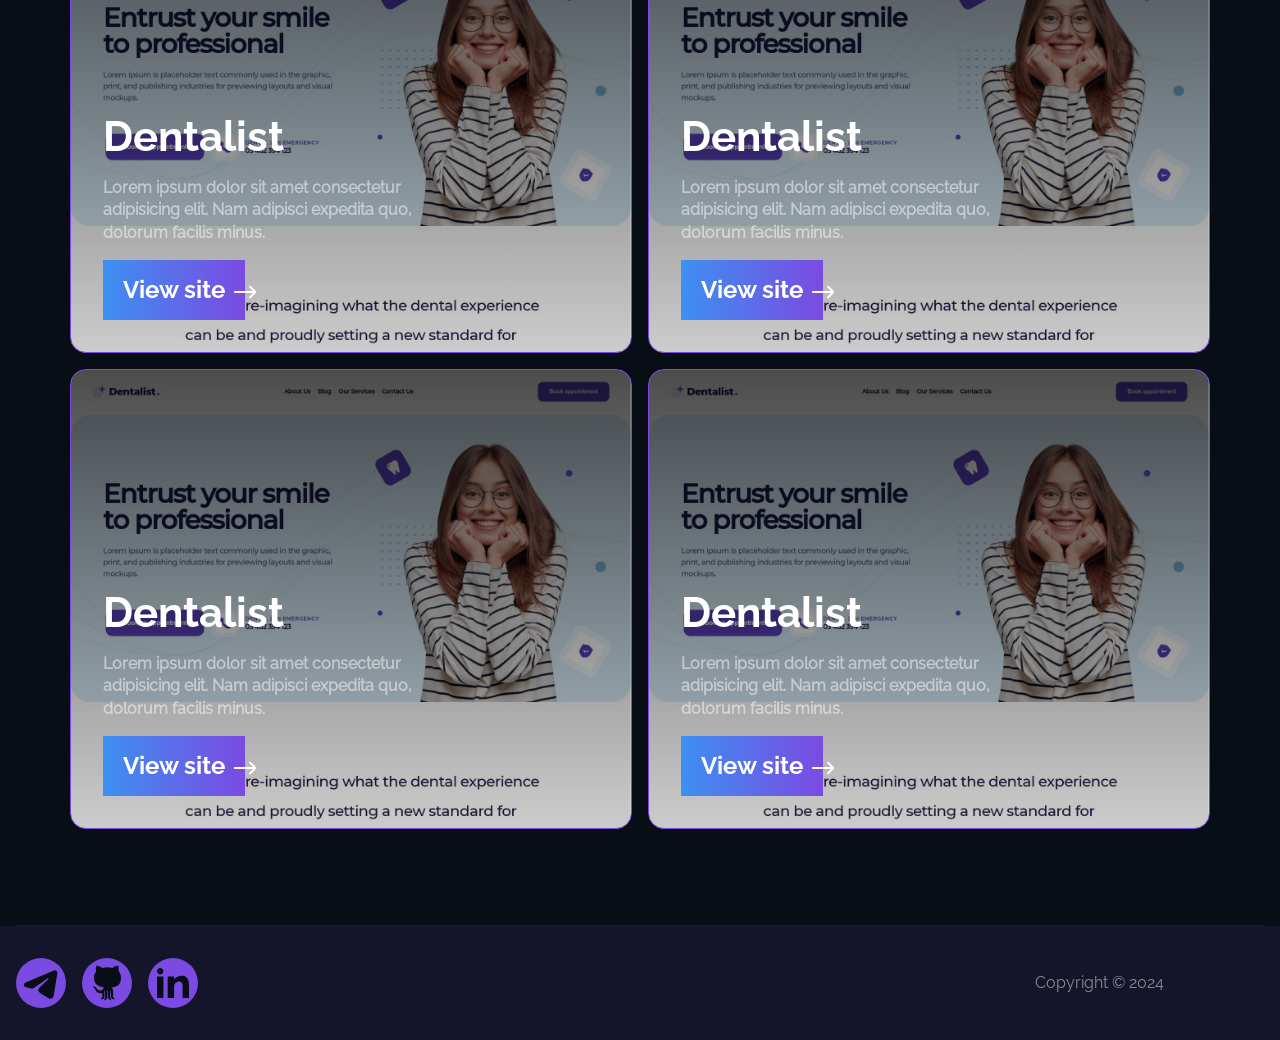
==== commit 0aa7ed8a: "Files updated" ====
--- a/index.html
+++ b/index.html
@@ -202,13 +202,13 @@
 							<h2 class="skills__title">Technologies and skills</h2>
 							<p>Skills and abilities used in finished projects</p>
 							<div class="skills__list">
-								<img src="img/svg/HTML5.svg" alt="html" />
-								<img src="img/svg/css.svg" alt="css" />
-								<img src="img/svg/Javascript.svg" alt="js" />
-								<img src="img/svg/react.svg" alt="react" />
-								<img src="img/svg/sass.svg" alt="sass" />
-								<img src="img/svg/Figma.svg" alt="figma" />
-								<img src="img/svg/Github2.svg" alt="github" />
+								<img src="img/HTML5.png" alt="html" height="64" width="64" />
+								<img src="img/Css3.png" alt="css" height="64" width="64" />
+								<img src="img/Javascript.png" alt="js" height="64" width="64" />
+								<img src="img/React.png" alt="react" height="64" width="64" />
+								<img src="img/Sass.png" alt="sass" height="64" width="64" />
+								<img src="img/Figma.png" alt="figma" height="64" width="64" />
+								<img src="img/Github.png" alt="github" height="64" width="64" />
 							</div>
 						</div>
 					</div>
@@ -217,7 +217,7 @@
 					<div class="container">
 						<div class="portfolio__inner">
 							<div class="section-mini-title">Portfolio</div>
-							<h2 class="skills__title">Gallery, links & video</h2>
+							<h2 class="portfolio__title">Gallery, links & video</h2>
 							<div class="portfolio__list">
 								<div class="portfolio__item">
 									<h4 class="portfolio__item-title">Dentalist</h4>
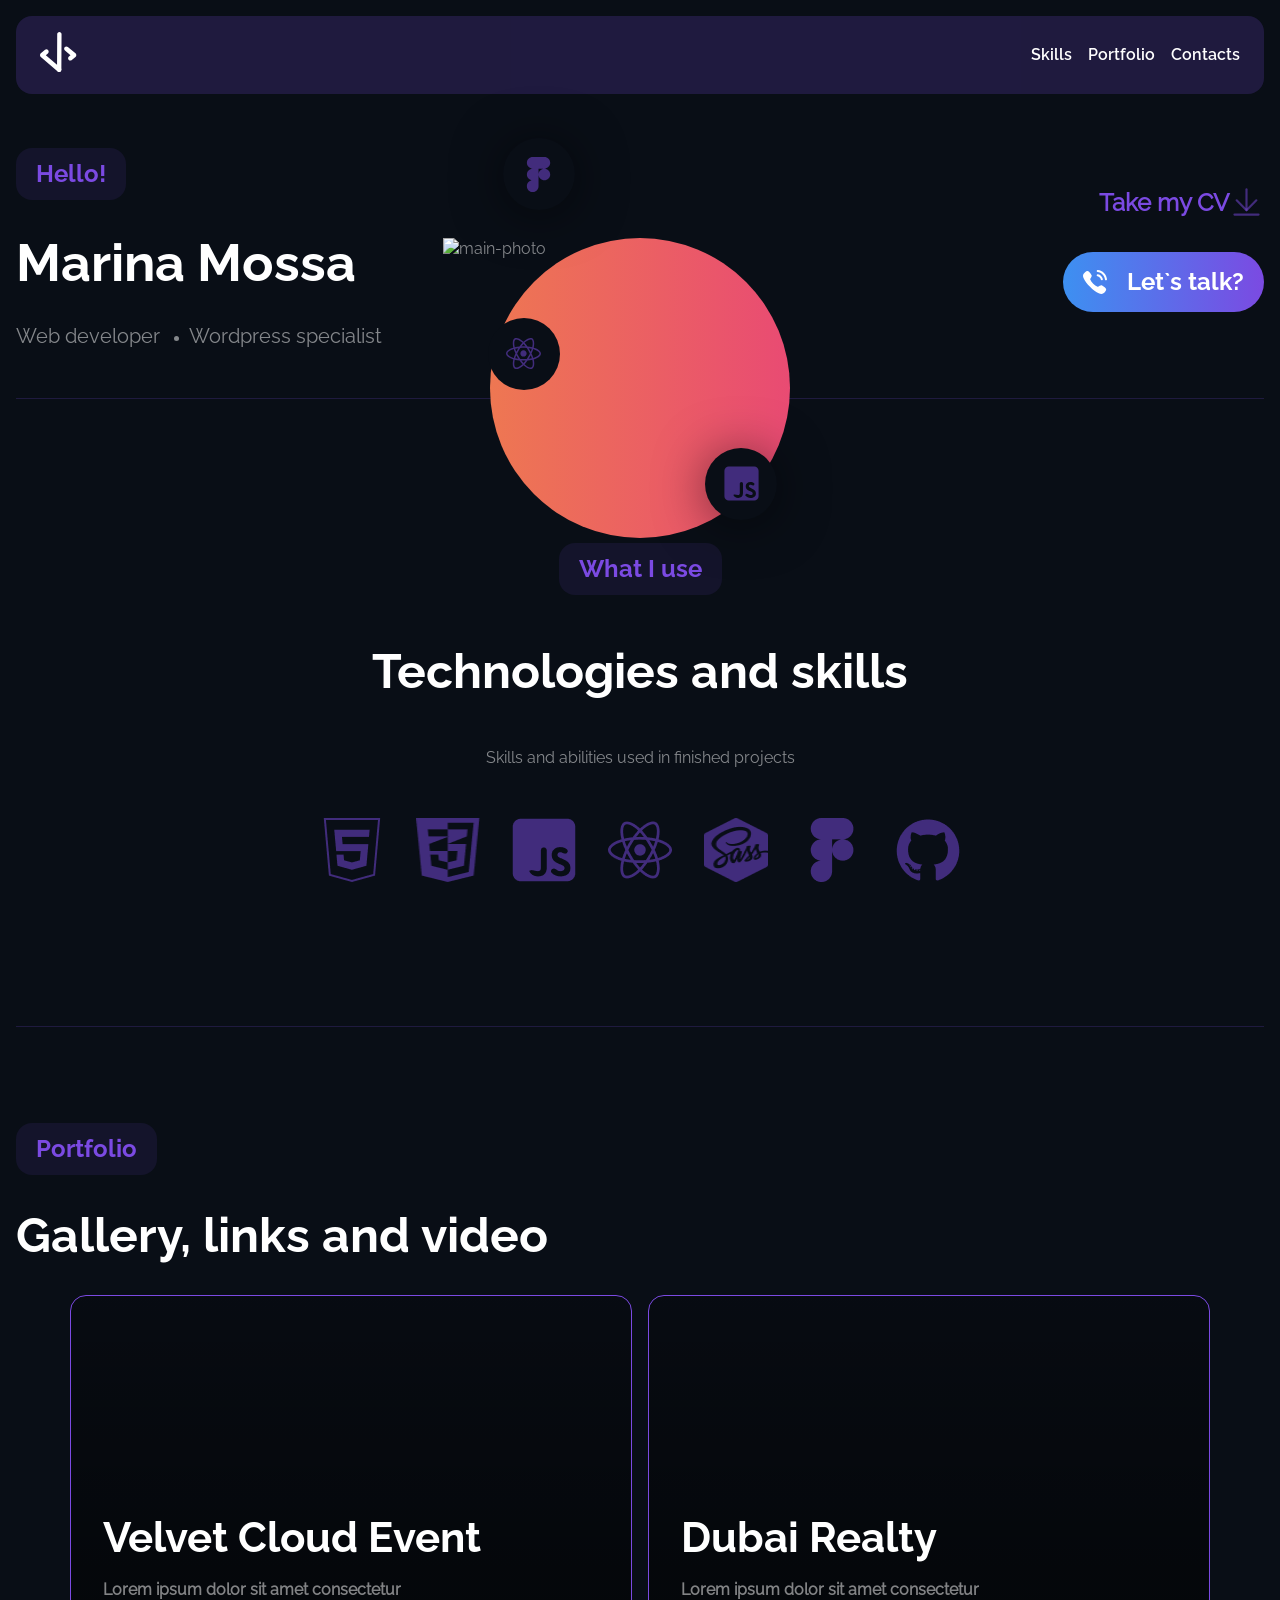
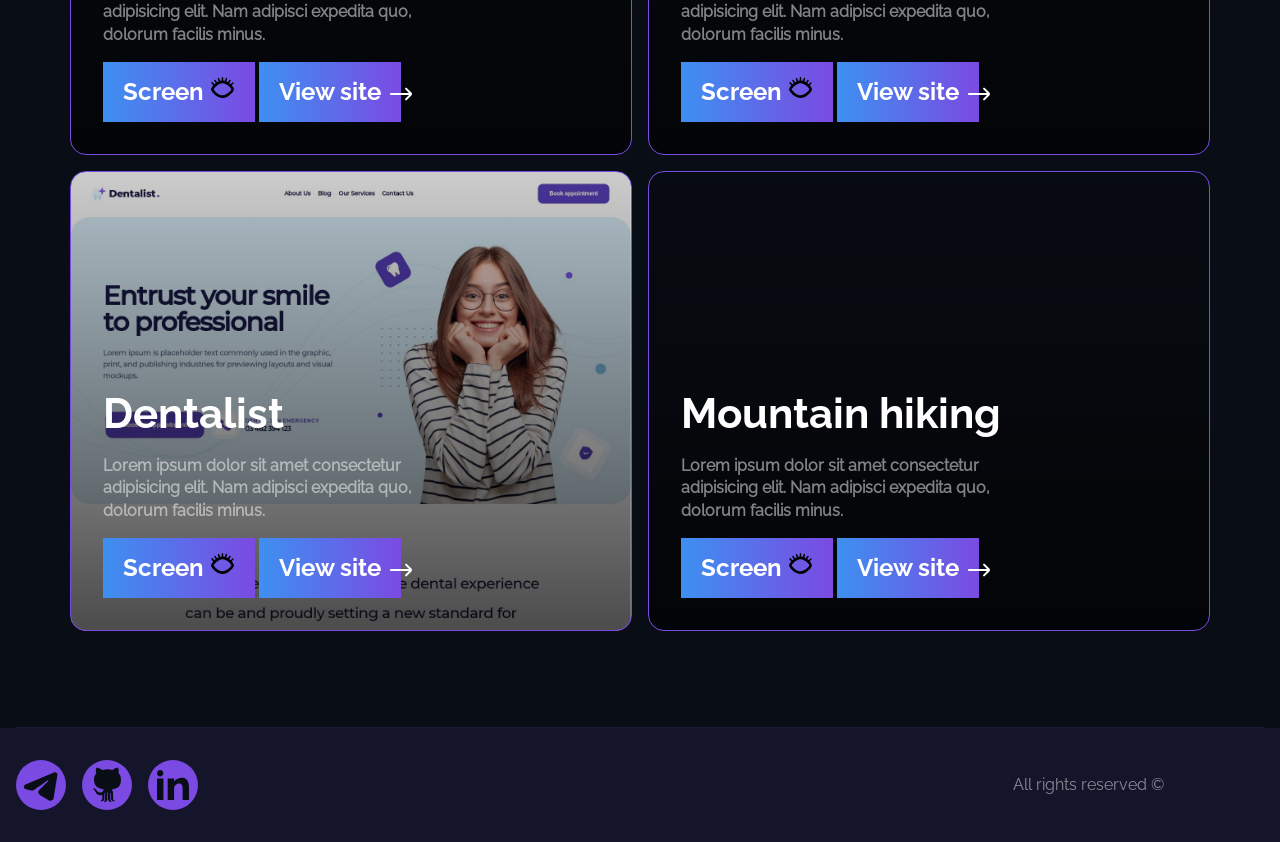
==== commit d04998c3: "Add files via upload" ====
--- a/index.html
+++ b/index.html
@@ -6,6 +6,7 @@
 		<link rel="stylesheet" href="css/style.css" />
 		<title>Document</title>
 		<script async src="js/main.js"></script>
+		<script defer src="js/star-parallax.js"></script>
 	</head>
 	<body id="body">
 		<div class="wrapper">
@@ -83,20 +84,22 @@
 				</div>
 			</header>
 			<main class="main-page">
+				<div id="star-container"></div>
 				<section class="main-banner" id="home">
+					<div id="star-container"></div>
 					<div class="container">
 						<div class="main-banner__inner">
 							<div class="main-banner__content">
 								<div class="section-mini-title"><span>Hello!</span></div>
 								<h1 class="main-banner__title">Marina Mossa</h1>
-								<span class="main-banner__text"> Front-end developer </span>
+								<span class="main-banner__text"> Web developer </span>
 								<span class="main-banner__text"> Wordpress specialist </span>
 							</div>
 							<div class="main-banner__image">
 								<img
-									src="img/banner-avatar.png"
+									src="img/new-banner-avatar.png"
 									alt="main-photo"
-									height="400" />
+									height="350" />
 								<div class="banner-decor__wrp bdecor-wrp-1">
 									<svg
 										width="64"
@@ -196,6 +199,32 @@
 				</section>
 
 				<section class="skills" id="skills">
+					<div class="parallax container">
+						<div
+							data-speed="40"
+							class="parallax-shape shape-minus shape1"></div>
+						<div
+							data-speed="40"
+							class="parallax-shape shape-minus shape2"></div>
+						<div
+							data-speed="40"
+							class="parallax-shape shape-minus shape3"></div>
+						<div data-speed="40" class="parallax-shape shape4"></div>
+						<div data-speed="40" class="parallax-shape shape5"></div>
+						<div data-speed="40" class="parallax-shape shape6"></div>
+						<div
+							data-speed="40"
+							class="parallax-shape shape-minus shape7"></div>
+						<div data-speed="40" class="parallax-shape shape8"></div>
+						<div
+							data-speed="40"
+							class="parallax-shape shape-minus shape9"></div>
+						<div
+							data-speed="40"
+							class="parallax-shape shape-minus shape10"></div>
+						<div data-speed="40" class="parallax-shape shape11"></div>
+						<div data-speed="40" class="parallax-shape shape12"></div>
+					</div>
 					<div class="container">
 						<div class="skills__inner">
 							<div class="section-mini-title">What I use</div>
@@ -217,99 +246,321 @@
 					<div class="container">
 						<div class="portfolio__inner">
 							<div class="section-mini-title">Portfolio</div>
-							<h2 class="portfolio__title">Gallery, links & video</h2>
+							<h2 class="portfolio__title">Gallery, links and video</h2>
 							<div class="portfolio__list">
-								<div class="portfolio__item">
+								<div
+									class="portfolio__item"
+									style="
+										background-image: linear-gradient(
+												rgba(0, 0, 0, 0.2),
+												rgba(0, 0, 0, 0.7)
+											),
+											url(img/velvet-clouds-screenshot.jpeg);
+									">
+									<h4 class="portfolio__item-title">Velvet Cloud Event</h4>
+									<p class="portfolio__item-about">
+										Lorem ipsum dolor sit amet consectetur adipisicing elit. Nam
+										adipisci expedita quo, dolorum facilis minus.
+									</p>
+									<div class="portfolio__item-link-wrp">
+										<a
+											href="img/velvet-clouds-screenshot.jpeg"
+											target="_blank"
+											class="portfolio__item-link main-btn-medium-color">
+											<span class="btn-text">Screen</span>
+
+											<svg
+												class="btn-icon-eye"
+												version="1.0"
+												xmlns="http://www.w3.org/2000/svg"
+												width="25"
+												height="25"
+												viewBox="0 0 225.000000 225.000000"
+												preserveAspectRatio="xMidYMid meet">
+												<g
+													transform="translate(0.000000,225.000000) scale(0.100000,-0.100000)">
+													<path
+														d="M1090 2057 c-22 -11 -26 -21 -31 -77 -4 -36 -7 -102 -8 -147 l-1 -82
+-57 -11 c-32 -6 -64 -12 -72 -13 -9 -1 -28 40 -56 122 -23 67 -48 127 -56 132
+-8 5 -30 8 -49 7 -25 -2 -38 -10 -49 -30 -14 -24 -12 -35 23 -153 21 -69 36
+-128 35 -129 -10 -9 -130 -66 -138 -66 -5 0 -33 38 -62 85 -61 101 -91 135
+-117 135 -30 0 -72 -38 -72 -66 0 -13 29 -72 65 -129 36 -58 65 -107 65 -109
+0 -2 -27 -28 -60 -56 l-61 -53 -57 64 c-120 135 -149 152 -192 109 -38 -38
+-26 -67 65 -174 46 -55 81 -104 78 -110 -4 -6 -31 -43 -60 -82 -70 -93 -133
+-216 -133 -258 0 -109 221 -402 411 -546 339 -255 674 -302 1018 -144 300 138
+640 504 641 691 0 53 -58 169 -140 277 l-59 79 32 37 c18 21 53 62 79 92 61
+69 68 99 34 132 -43 43 -62 35 -158 -66 -97 -103 -84 -101 -172 -25 l-39 34
+67 111 c61 98 67 114 59 139 -14 40 -53 61 -87 45 -22 -10 -135 -167 -149
+-207 -5 -14 -147 56 -147 73 0 7 16 65 35 128 38 125 36 151 -11 173 -57 26
+-87 -12 -134 -172 -13 -43 -27 -80 -31 -83 -4 -2 -40 1 -78 7 l-71 12 0 134
+c0 129 -1 135 -25 158 -27 28 -39 30 -75 12z m185 -562 c88 -23 232 -96 322
+-164 88 -66 242 -222 292 -295 18 -26 34 -59 34 -73 0 -36 -61 -117 -170 -227
+-312 -314 -622 -393 -933 -237 -108 54 -196 119 -308 226 -105 100 -182 200
+-182 236 0 48 102 174 230 287 147 130 283 209 423 247 70 19 219 19 292 0z" />
+													<path
+														class="pupil"
+														d="M1008 1371 c-207 -66 -334 -266 -298 -470 24 -138 112 -255 237 -314
+64 -30 75 -32 178 -32 103 0 114 2 178 32 260 123 324 459 127 667 -110 117
+-277 163 -422 117z"
+														fill="transparent" />
+												</g>
+											</svg>
+										</a>
+										<a
+											href="https://x5c.ru/"
+											target="_blank"
+											class="portfolio__item-link main-btn-medium-color">
+											<span class="btn-text">View site</span>
+											<span class="btn-icon">
+												<svg
+													width="24"
+													height="24"
+													viewBox="0 0 24 24"
+													fill="none"
+													xmlns="http://www.w3.org/2000/svg">
+													<path
+														d="M16.3153 16.6681C15.9247 17.0587 15.9247 17.6918 16.3153 18.0824C16.7058 18.4729 17.339 18.4729 17.7295 18.0824L22.3951 13.4168C23.1761 12.6357 23.1761 11.3694 22.3951 10.5883L17.7266 5.9199C17.3361 5.52938 16.703 5.52938 16.3124 5.91991C15.9219 6.31043 15.9219 6.9436 16.3124 7.33412L19.9785 11.0002L2 11.0002C1.44772 11.0002 1 11.4479 1 12.0002C1 12.5524 1.44772 13.0002 2 13.0002L19.9832 13.0002L16.3153 16.6681Z" />
+												</svg>
+											</span>
+										</a>
+									</div>
+								</div>
+								<div
+									class="portfolio__item"
+									style="
+										background-image: linear-gradient(
+												rgba(0, 0, 0, 0.2),
+												rgba(0, 0, 0, 0.7)
+											),
+											url(img/dubai-screenshot.jpeg);
+									">
+									<h4 class="portfolio__item-title">Dubai Realty</h4>
+									<p class="portfolio__item-about">
+										Lorem ipsum dolor sit amet consectetur adipisicing elit. Nam
+										adipisci expedita quo, dolorum facilis minus.
+									</p>
+
+									<div class="portfolio__item-link-wrp">
+										<a
+											href="img/dubai-screenshot.jpeg"
+											target="_blank"
+											class="portfolio__item-link main-btn-medium-color">
+											<span class="btn-text">Screen</span>
+
+											<svg
+												class="btn-icon-eye"
+												version="1.0"
+												xmlns="http://www.w3.org/2000/svg"
+												width="25"
+												height="25"
+												viewBox="0 0 225.000000 225.000000"
+												preserveAspectRatio="xMidYMid meet">
+												<g
+													transform="translate(0.000000,225.000000) scale(0.100000,-0.100000)">
+													<path
+														d="M1090 2057 c-22 -11 -26 -21 -31 -77 -4 -36 -7 -102 -8 -147 l-1 -82
+-57 -11 c-32 -6 -64 -12 -72 -13 -9 -1 -28 40 -56 122 -23 67 -48 127 -56 132
+-8 5 -30 8 -49 7 -25 -2 -38 -10 -49 -30 -14 -24 -12 -35 23 -153 21 -69 36
+-128 35 -129 -10 -9 -130 -66 -138 -66 -5 0 -33 38 -62 85 -61 101 -91 135
+-117 135 -30 0 -72 -38 -72 -66 0 -13 29 -72 65 -129 36 -58 65 -107 65 -109
+0 -2 -27 -28 -60 -56 l-61 -53 -57 64 c-120 135 -149 152 -192 109 -38 -38
+-26 -67 65 -174 46 -55 81 -104 78 -110 -4 -6 -31 -43 -60 -82 -70 -93 -133
+-216 -133 -258 0 -109 221 -402 411 -546 339 -255 674 -302 1018 -144 300 138
+640 504 641 691 0 53 -58 169 -140 277 l-59 79 32 37 c18 21 53 62 79 92 61
+69 68 99 34 132 -43 43 -62 35 -158 -66 -97 -103 -84 -101 -172 -25 l-39 34
+67 111 c61 98 67 114 59 139 -14 40 -53 61 -87 45 -22 -10 -135 -167 -149
+-207 -5 -14 -147 56 -147 73 0 7 16 65 35 128 38 125 36 151 -11 173 -57 26
+-87 -12 -134 -172 -13 -43 -27 -80 -31 -83 -4 -2 -40 1 -78 7 l-71 12 0 134
+c0 129 -1 135 -25 158 -27 28 -39 30 -75 12z m185 -562 c88 -23 232 -96 322
+-164 88 -66 242 -222 292 -295 18 -26 34 -59 34 -73 0 -36 -61 -117 -170 -227
+-312 -314 -622 -393 -933 -237 -108 54 -196 119 -308 226 -105 100 -182 200
+-182 236 0 48 102 174 230 287 147 130 283 209 423 247 70 19 219 19 292 0z" />
+													<path
+														class="pupil"
+														d="M1008 1371 c-207 -66 -334 -266 -298 -470 24 -138 112 -255 237 -314
+64 -30 75 -32 178 -32 103 0 114 2 178 32 260 123 324 459 127 667 -110 117
+-277 163 -422 117z"
+														fill="transparent" />
+												</g>
+											</svg>
+										</a>
+
+										<a
+											href="https://9zz.ru/"
+											target="_blank"
+											class="portfolio__item-link main-btn-medium-color">
+											<span class="btn-text">View site</span>
+											<span class="btn-icon">
+												<svg
+													width="24"
+													height="24"
+													viewBox="0 0 24 24"
+													fill="none"
+													xmlns="http://www.w3.org/2000/svg">
+													<path
+														d="M16.3153 16.6681C15.9247 17.0587 15.9247 17.6918 16.3153 18.0824C16.7058 18.4729 17.339 18.4729 17.7295 18.0824L22.3951 13.4168C23.1761 12.6357 23.1761 11.3694 22.3951 10.5883L17.7266 5.9199C17.3361 5.52938 16.703 5.52938 16.3124 5.91991C15.9219 6.31043 15.9219 6.9436 16.3124 7.33412L19.9785 11.0002L2 11.0002C1.44772 11.0002 1 11.4479 1 12.0002C1 12.5524 1.44772 13.0002 2 13.0002L19.9832 13.0002L16.3153 16.6681Z" />
+												</svg>
+											</span>
+										</a>
+									</div>
+								</div>
+								<div
+									class="portfolio__item"
+									style="
+										background-image: linear-gradient(
+												rgba(0, 0, 0, 0.2),
+												rgba(0, 0, 0, 0.7)
+											),
+											url(img/dentalist-screenshot.jpeg);
+									">
 									<h4 class="portfolio__item-title">Dentalist</h4>
 									<p class="portfolio__item-about">
 										Lorem ipsum dolor sit amet consectetur adipisicing elit. Nam
 										adipisci expedita quo, dolorum facilis minus.
 									</p>
-									<a
-										href="#"
-										class="portfolio__item-link main-btn-medium-color">
-										<span class="btn-text">View site</span>
-										<span class="btn-icon">
+
+									<div class="portfolio__item-link-wrp">
+										<a
+											href="img/dentalist-screenshot.jpeg"
+											target="_blank"
+											class="portfolio__item-link main-btn-medium-color">
+											<span class="btn-text">Screen</span>
+
 											<svg
-												width="24"
-												height="24"
-												viewBox="0 0 24 24"
-												fill="none"
-												xmlns="http://www.w3.org/2000/svg">
-												<path
-													d="M16.3153 16.6681C15.9247 17.0587 15.9247 17.6918 16.3153 18.0824C16.7058 18.4729 17.339 18.4729 17.7295 18.0824L22.3951 13.4168C23.1761 12.6357 23.1761 11.3694 22.3951 10.5883L17.7266 5.9199C17.3361 5.52938 16.703 5.52938 16.3124 5.91991C15.9219 6.31043 15.9219 6.9436 16.3124 7.33412L19.9785 11.0002L2 11.0002C1.44772 11.0002 1 11.4479 1 12.0002C1 12.5524 1.44772 13.0002 2 13.0002L19.9832 13.0002L16.3153 16.6681Z" />
+												class="btn-icon-eye"
+												version="1.0"
+												xmlns="http://www.w3.org/2000/svg"
+												width="25"
+												height="25"
+												viewBox="0 0 225.000000 225.000000"
+												preserveAspectRatio="xMidYMid meet">
+												<g
+													transform="translate(0.000000,225.000000) scale(0.100000,-0.100000)">
+													<path
+														d="M1090 2057 c-22 -11 -26 -21 -31 -77 -4 -36 -7 -102 -8 -147 l-1 -82
+-57 -11 c-32 -6 -64 -12 -72 -13 -9 -1 -28 40 -56 122 -23 67 -48 127 -56 132
+-8 5 -30 8 -49 7 -25 -2 -38 -10 -49 -30 -14 -24 -12 -35 23 -153 21 -69 36
+-128 35 -129 -10 -9 -130 -66 -138 -66 -5 0 -33 38 -62 85 -61 101 -91 135
+-117 135 -30 0 -72 -38 -72 -66 0 -13 29 -72 65 -129 36 -58 65 -107 65 -109
+0 -2 -27 -28 -60 -56 l-61 -53 -57 64 c-120 135 -149 152 -192 109 -38 -38
+-26 -67 65 -174 46 -55 81 -104 78 -110 -4 -6 -31 -43 -60 -82 -70 -93 -133
+-216 -133 -258 0 -109 221 -402 411 -546 339 -255 674 -302 1018 -144 300 138
+640 504 641 691 0 53 -58 169 -140 277 l-59 79 32 37 c18 21 53 62 79 92 61
+69 68 99 34 132 -43 43 -62 35 -158 -66 -97 -103 -84 -101 -172 -25 l-39 34
+67 111 c61 98 67 114 59 139 -14 40 -53 61 -87 45 -22 -10 -135 -167 -149
+-207 -5 -14 -147 56 -147 73 0 7 16 65 35 128 38 125 36 151 -11 173 -57 26
+-87 -12 -134 -172 -13 -43 -27 -80 -31 -83 -4 -2 -40 1 -78 7 l-71 12 0 134
+c0 129 -1 135 -25 158 -27 28 -39 30 -75 12z m185 -562 c88 -23 232 -96 322
+-164 88 -66 242 -222 292 -295 18 -26 34 -59 34 -73 0 -36 -61 -117 -170 -227
+-312 -314 -622 -393 -933 -237 -108 54 -196 119 -308 226 -105 100 -182 200
+-182 236 0 48 102 174 230 287 147 130 283 209 423 247 70 19 219 19 292 0z" />
+													<path
+														class="pupil"
+														d="M1008 1371 c-207 -66 -334 -266 -298 -470 24 -138 112 -255 237 -314
+64 -30 75 -32 178 -32 103 0 114 2 178 32 260 123 324 459 127 667 -110 117
+-277 163 -422 117z"
+														fill="transparent" />
+												</g>
 											</svg>
-										</span>
-									</a>
-								</div>
-								<div class="portfolio__item">
-									<h4 class="portfolio__item-title">Dentalist</h4>
+										</a>
+
+										<a
+											href="https://nd2.ru/"
+											target="_blank"
+											class="portfolio__item-link main-btn-medium-color">
+											<span class="btn-text">View site</span>
+											<span class="btn-icon">
+												<svg
+													width="24"
+													height="24"
+													viewBox="0 0 24 24"
+													fill="none"
+													xmlns="http://www.w3.org/2000/svg">
+													<path
+														d="M16.3153 16.6681C15.9247 17.0587 15.9247 17.6918 16.3153 18.0824C16.7058 18.4729 17.339 18.4729 17.7295 18.0824L22.3951 13.4168C23.1761 12.6357 23.1761 11.3694 22.3951 10.5883L17.7266 5.9199C17.3361 5.52938 16.703 5.52938 16.3124 5.91991C15.9219 6.31043 15.9219 6.9436 16.3124 7.33412L19.9785 11.0002L2 11.0002C1.44772 11.0002 1 11.4479 1 12.0002C1 12.5524 1.44772 13.0002 2 13.0002L19.9832 13.0002L16.3153 16.6681Z" />
+												</svg>
+											</span>
+										</a>
+									</div>
+								</div>
+								<div
+									class="portfolio__item"
+									style="
+										background-image: linear-gradient(
+												rgba(0, 0, 0, 0.2),
+												rgba(0, 0, 0, 0.7)
+											),
+											url(img/mntn-screenshot.jpeg);
+									">
+									<h4 class="portfolio__item-title">Mountain hiking</h4>
 									<p class="portfolio__item-about">
 										Lorem ipsum dolor sit amet consectetur adipisicing elit. Nam
 										adipisci expedita quo, dolorum facilis minus.
 									</p>
-									<a
-										href="#"
-										class="portfolio__item-link main-btn-medium-color">
-										<span class="btn-text">View site</span>
-										<span class="btn-icon">
+
+									<div class="portfolio__item-link-wrp">
+										<a
+											href="img/mntn-screenshot.jpeg"
+											target="_blank"
+											class="portfolio__item-link main-btn-medium-color">
+											<span class="btn-text">Screen</span>
+
 											<svg
-												width="24"
-												height="24"
-												viewBox="0 0 24 24"
-												fill="none"
-												xmlns="http://www.w3.org/2000/svg">
-												<path
-													d="M16.3153 16.6681C15.9247 17.0587 15.9247 17.6918 16.3153 18.0824C16.7058 18.4729 17.339 18.4729 17.7295 18.0824L22.3951 13.4168C23.1761 12.6357 23.1761 11.3694 22.3951 10.5883L17.7266 5.9199C17.3361 5.52938 16.703 5.52938 16.3124 5.91991C15.9219 6.31043 15.9219 6.9436 16.3124 7.33412L19.9785 11.0002L2 11.0002C1.44772 11.0002 1 11.4479 1 12.0002C1 12.5524 1.44772 13.0002 2 13.0002L19.9832 13.0002L16.3153 16.6681Z" />
+												class="btn-icon-eye"
+												version="1.0"
+												xmlns="http://www.w3.org/2000/svg"
+												width="25"
+												height="25"
+												viewBox="0 0 225.000000 225.000000"
+												preserveAspectRatio="xMidYMid meet">
+												<g
+													transform="translate(0.000000,225.000000) scale(0.100000,-0.100000)">
+													<path
+														d="M1090 2057 c-22 -11 -26 -21 -31 -77 -4 -36 -7 -102 -8 -147 l-1 -82
+-57 -11 c-32 -6 -64 -12 -72 -13 -9 -1 -28 40 -56 122 -23 67 -48 127 -56 132
+-8 5 -30 8 -49 7 -25 -2 -38 -10 -49 -30 -14 -24 -12 -35 23 -153 21 -69 36
+-128 35 -129 -10 -9 -130 -66 -138 -66 -5 0 -33 38 -62 85 -61 101 -91 135
+-117 135 -30 0 -72 -38 -72 -66 0 -13 29 -72 65 -129 36 -58 65 -107 65 -109
+0 -2 -27 -28 -60 -56 l-61 -53 -57 64 c-120 135 -149 152 -192 109 -38 -38
+-26 -67 65 -174 46 -55 81 -104 78 -110 -4 -6 -31 -43 -60 -82 -70 -93 -133
+-216 -133 -258 0 -109 221 -402 411 -546 339 -255 674 -302 1018 -144 300 138
+640 504 641 691 0 53 -58 169 -140 277 l-59 79 32 37 c18 21 53 62 79 92 61
+69 68 99 34 132 -43 43 -62 35 -158 -66 -97 -103 -84 -101 -172 -25 l-39 34
+67 111 c61 98 67 114 59 139 -14 40 -53 61 -87 45 -22 -10 -135 -167 -149
+-207 -5 -14 -147 56 -147 73 0 7 16 65 35 128 38 125 36 151 -11 173 -57 26
+-87 -12 -134 -172 -13 -43 -27 -80 -31 -83 -4 -2 -40 1 -78 7 l-71 12 0 134
+c0 129 -1 135 -25 158 -27 28 -39 30 -75 12z m185 -562 c88 -23 232 -96 322
+-164 88 -66 242 -222 292 -295 18 -26 34 -59 34 -73 0 -36 -61 -117 -170 -227
+-312 -314 -622 -393 -933 -237 -108 54 -196 119 -308 226 -105 100 -182 200
+-182 236 0 48 102 174 230 287 147 130 283 209 423 247 70 19 219 19 292 0z" />
+													<path
+														class="pupil"
+														d="M1008 1371 c-207 -66 -334 -266 -298 -470 24 -138 112 -255 237 -314
+64 -30 75 -32 178 -32 103 0 114 2 178 32 260 123 324 459 127 667 -110 117
+-277 163 -422 117z"
+														fill="transparent" />
+												</g>
 											</svg>
-										</span>
-									</a>
-								</div>
-								<div class="portfolio__item">
-									<h4 class="portfolio__item-title">Dentalist</h4>
-									<p class="portfolio__item-about">
-										Lorem ipsum dolor sit amet consectetur adipisicing elit. Nam
-										adipisci expedita quo, dolorum facilis minus.
-									</p>
-									<a
-										href="#"
-										class="portfolio__item-link main-btn-medium-color">
-										<span class="btn-text">View site</span>
-										<span class="btn-icon">
-											<svg
-												width="24"
-												height="24"
-												viewBox="0 0 24 24"
-												fill="none"
-												xmlns="http://www.w3.org/2000/svg">
-												<path
-													d="M16.3153 16.6681C15.9247 17.0587 15.9247 17.6918 16.3153 18.0824C16.7058 18.4729 17.339 18.4729 17.7295 18.0824L22.3951 13.4168C23.1761 12.6357 23.1761 11.3694 22.3951 10.5883L17.7266 5.9199C17.3361 5.52938 16.703 5.52938 16.3124 5.91991C15.9219 6.31043 15.9219 6.9436 16.3124 7.33412L19.9785 11.0002L2 11.0002C1.44772 11.0002 1 11.4479 1 12.0002C1 12.5524 1.44772 13.0002 2 13.0002L19.9832 13.0002L16.3153 16.6681Z" />
-											</svg>
-										</span>
-									</a>
-								</div>
-								<div class="portfolio__item">
-									<h4 class="portfolio__item-title">Dentalist</h4>
-									<p class="portfolio__item-about">
-										Lorem ipsum dolor sit amet consectetur adipisicing elit. Nam
-										adipisci expedita quo, dolorum facilis minus.
-									</p>
-									<a
-										href="#"
-										class="portfolio__item-link main-btn-medium-color">
-										<span class="btn-text">View site</span>
-										<span class="btn-icon">
-											<svg
-												width="24"
-												height="24"
-												viewBox="0 0 24 24"
-												fill="none"
-												xmlns="http://www.w3.org/2000/svg">
-												<path
-													d="M16.3153 16.6681C15.9247 17.0587 15.9247 17.6918 16.3153 18.0824C16.7058 18.4729 17.339 18.4729 17.7295 18.0824L22.3951 13.4168C23.1761 12.6357 23.1761 11.3694 22.3951 10.5883L17.7266 5.9199C17.3361 5.52938 16.703 5.52938 16.3124 5.91991C15.9219 6.31043 15.9219 6.9436 16.3124 7.33412L19.9785 11.0002L2 11.0002C1.44772 11.0002 1 11.4479 1 12.0002C1 12.5524 1.44772 13.0002 2 13.0002L19.9832 13.0002L16.3153 16.6681Z" />
-											</svg>
-										</span>
-									</a>
+										</a>
+
+										<a
+											href="https://mintu.ru/"
+											target="_blank"
+											class="portfolio__item-link main-btn-medium-color">
+											<span class="btn-text">View site</span>
+											<span class="btn-icon">
+												<svg
+													width="24"
+													height="24"
+													viewBox="0 0 24 24"
+													fill="none"
+													xmlns="http://www.w3.org/2000/svg">
+													<path
+														d="M16.3153 16.6681C15.9247 17.0587 15.9247 17.6918 16.3153 18.0824C16.7058 18.4729 17.339 18.4729 17.7295 18.0824L22.3951 13.4168C23.1761 12.6357 23.1761 11.3694 22.3951 10.5883L17.7266 5.9199C17.3361 5.52938 16.703 5.52938 16.3124 5.91991C15.9219 6.31043 15.9219 6.9436 16.3124 7.33412L19.9785 11.0002L2 11.0002C1.44772 11.0002 1 11.4479 1 12.0002C1 12.5524 1.44772 13.0002 2 13.0002L19.9832 13.0002L16.3153 16.6681Z" />
+												</svg>
+											</span>
+										</a>
+									</div>
 								</div>
 							</div>
 						</div>
@@ -467,7 +718,7 @@
 							</a>
 						</div>
 						<div class="main-footer__copyright">
-							<p>Copyright &copy; 2024</p>
+							<p>All rights reserved &copy;</p>
 						</div>
 					</div>
 				</div>
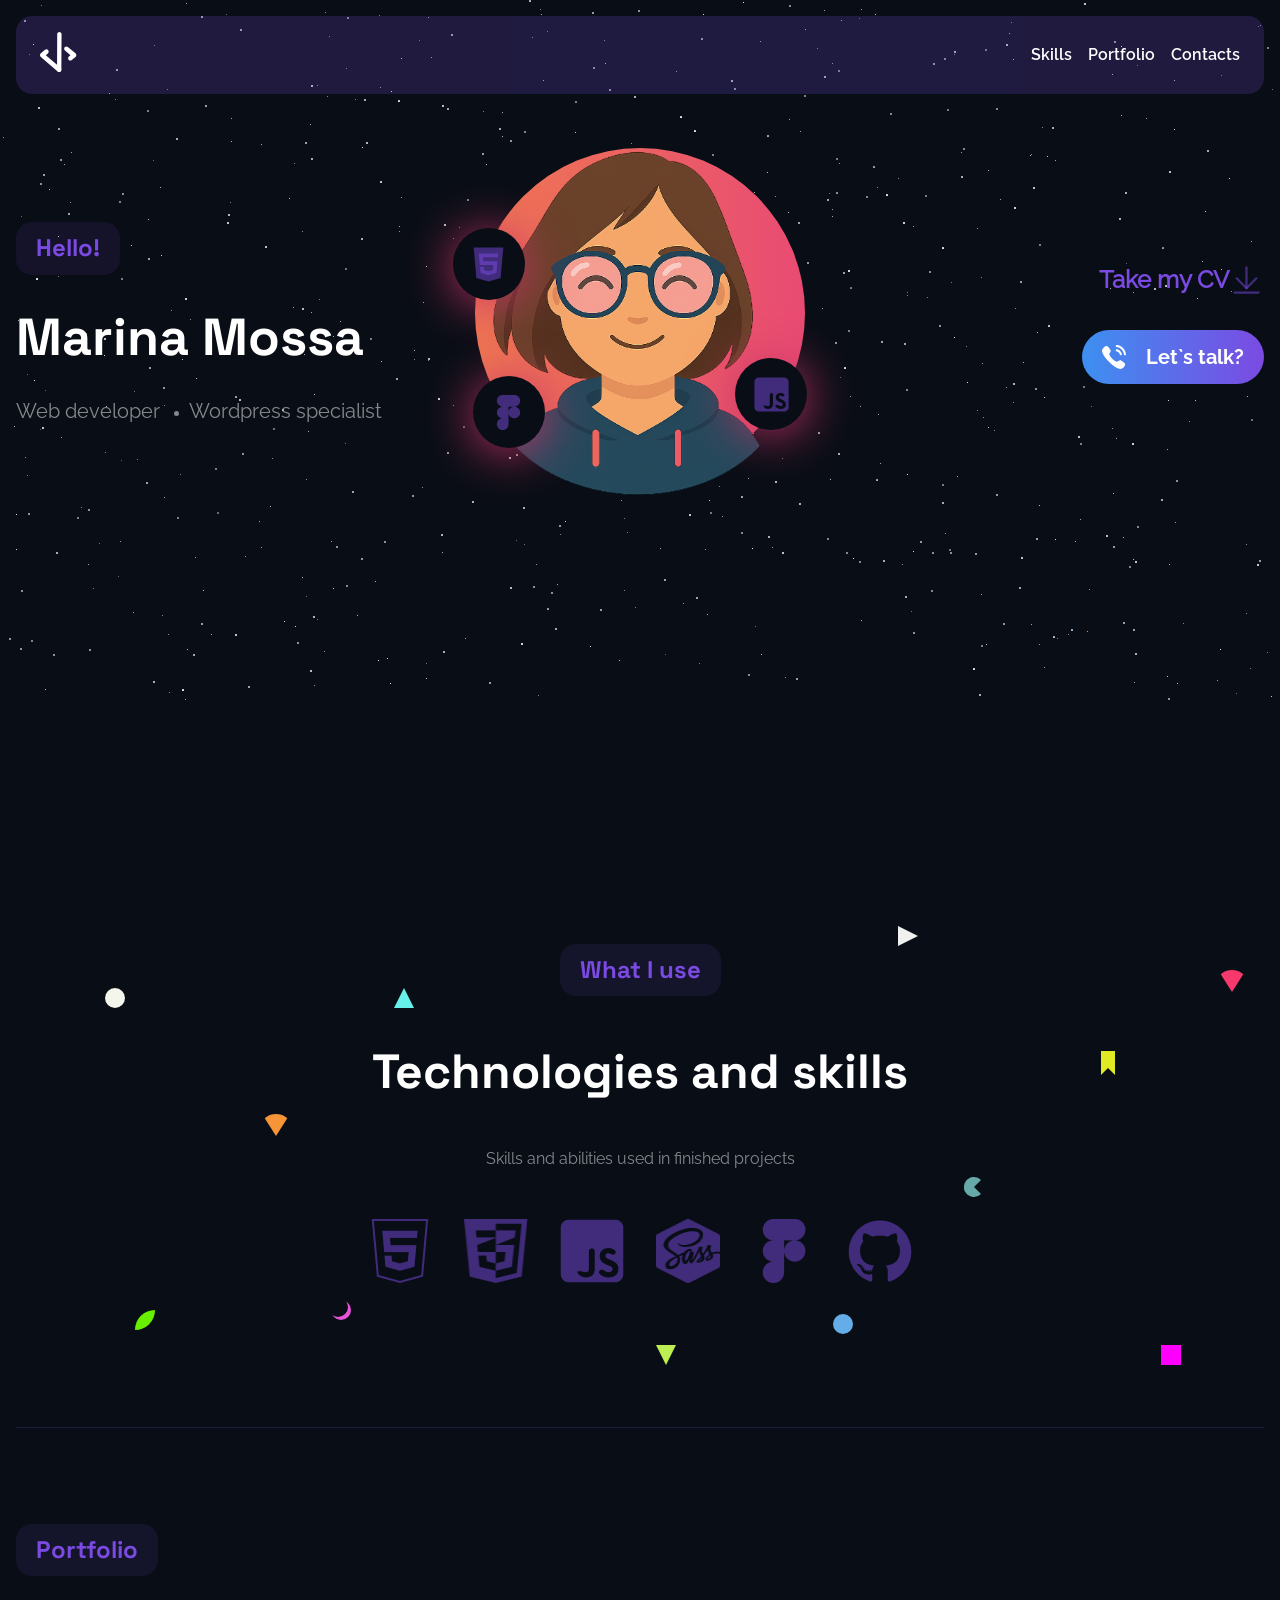
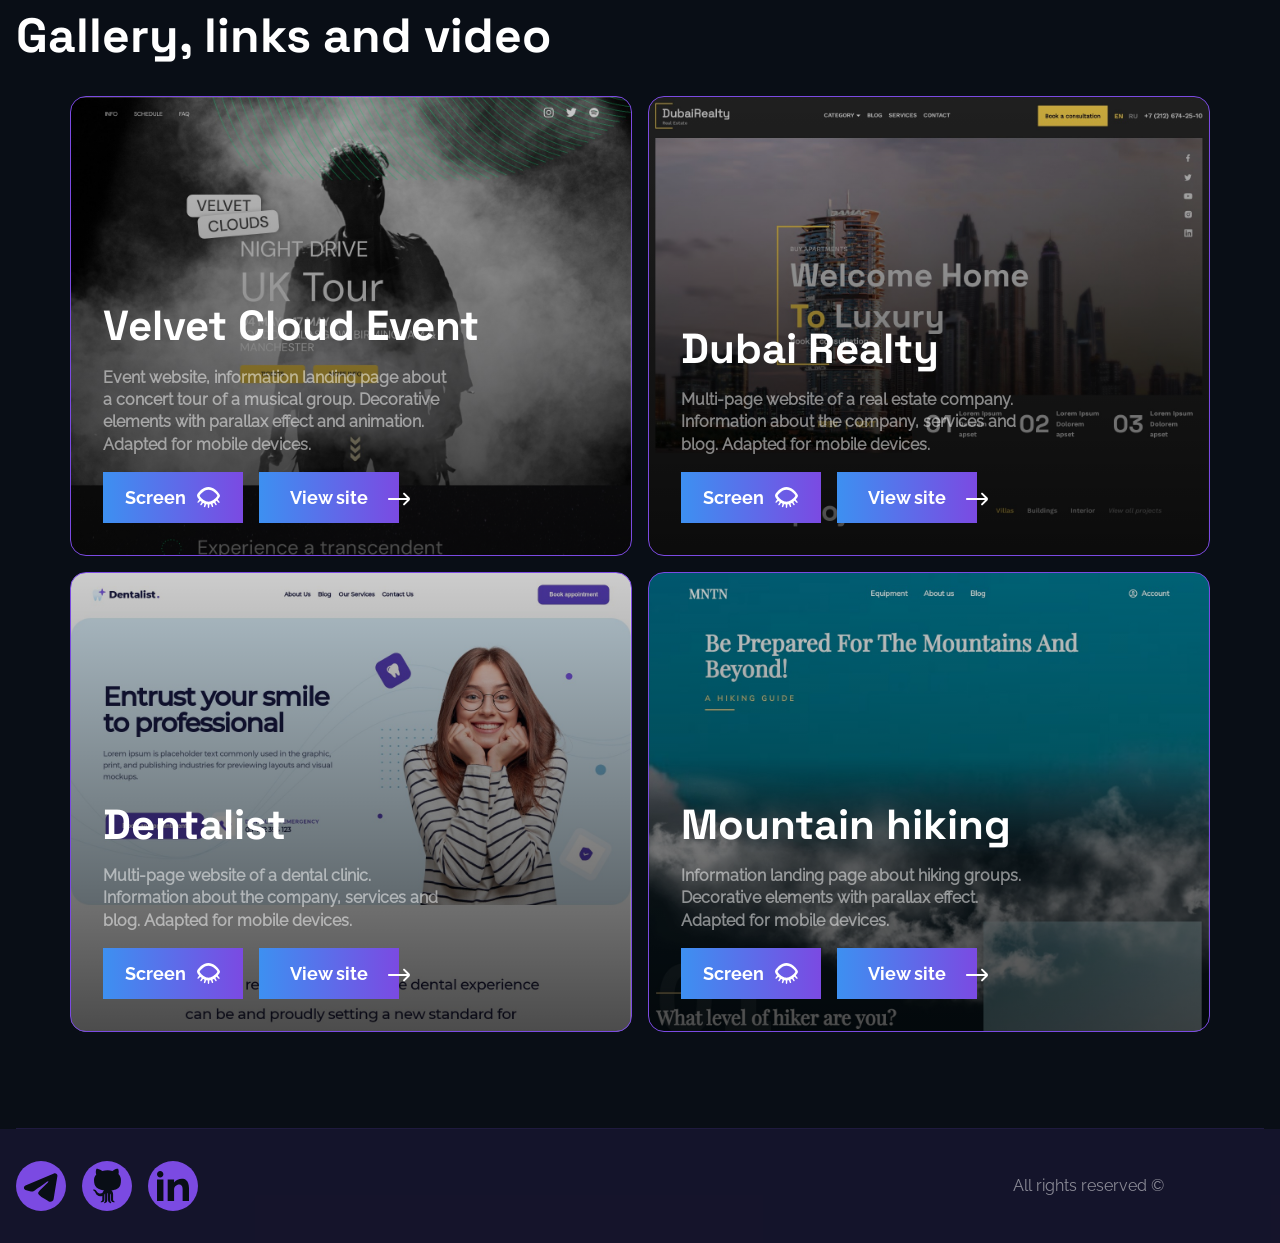
==== commit cdc7f7e8: "Add files via upload" ====
--- a/index.html
+++ b/index.html
@@ -42,7 +42,7 @@
 								</li>
 							</ul>
 							<div class="header-menu__social-links">
-								<a href="#" class="social-link telegram">
+								<a href="https://t.me/bzden_fm" class="social-link telegram">
 									<svg
 										width="40"
 										height="40"
@@ -54,7 +54,9 @@
 											d="M19.7773,4.42984 C20.8652,3.97177 22.0315,4.8917 21.8394,6.05639 L19.5705,19.8131 C19.3517,21.1395 17.8949,21.9006 16.678,21.2396 C15.6597,20.6865 14.1489,19.8352 12.7873,18.9455 C12.1074,18.5012 10.0255,17.0766 10.2814,16.0625 C10.5002,15.1954 14.0001,11.9375 16.0001,10 C16.7857,9.23893 16.4279,8.79926 15.5001,9.5 C13.1985,11.2383 9.50332,13.8812 8.28136,14.625 C7.20323,15.2812 6.64031,15.3932 5.96886,15.2812 C4.74273,15.0769 3.60596,14.7605 2.67788,14.3758 C1.42351,13.8558 1.48461,12.132 2.67703,11.63 L19.7773,4.42984 Z"></path>
 									</svg>
 								</a>
-								<a href="#" class="social-link github">
+								<a
+									href="https://github.com/marinamossa"
+									class="social-link github">
 									<svg
 										width="50"
 										height="50"
@@ -108,7 +110,14 @@
 										fill="none"
 										xmlns="http://www.w3.org/2000/svg">
 										<path
-											d="M52.6208 21.9559C51.9569 21.7274 51.269 21.5112 50.5606 21.3067C50.677 20.8315 50.7839 20.3625 50.8789 19.9015C52.4385 12.3312 51.4188 6.23256 47.9368 4.22462C44.5981 2.29928 39.1378 4.30676 33.6232 9.10594C33.0929 9.56743 32.5612 10.056 32.0296 10.5681C31.6754 10.2293 31.3218 9.9019 30.9691 9.58873C25.1897 4.45713 19.3967 2.29461 15.9181 4.30835C12.5826 6.23928 11.5948 11.9726 12.9986 19.147C13.1342 19.84 13.2927 20.5476 13.4718 21.2672C12.652 21.4999 11.8605 21.748 11.1031 22.012C4.32733 24.3743 0 28.0767 0 31.917C0 35.8833 4.64539 39.8616 11.7029 42.2738C12.2599 42.4642 12.8378 42.6442 13.4333 42.8151C13.24 43.5933 13.0719 44.3558 12.9307 45.0996C11.5922 52.1495 12.6375 57.7474 15.9642 59.6661C19.4003 61.6476 25.1671 59.6109 30.7825 54.7023C31.2264 54.3143 31.6718 53.9028 32.118 53.4715C32.6964 54.0285 33.2738 54.5556 33.8482 55.05C39.2874 59.7306 44.6595 61.6206 47.9831 59.6965C51.4158 57.7093 52.5314 51.6959 51.083 44.3795C50.9724 43.8208 50.8437 43.2499 50.6991 42.6689C51.1041 42.5492 51.5017 42.4256 51.8894 42.2971C59.2263 39.8662 64 35.9363 64 31.917C64 28.0628 59.5331 24.3355 52.6208 21.9559ZM51.0295 39.7019C50.6796 39.8177 50.3205 39.9297 49.9546 40.0383C49.1446 37.4741 48.0514 34.7474 46.7137 31.9303C47.9903 29.1803 49.0412 26.4885 49.8285 23.941C50.4832 24.1304 51.1186 24.3302 51.7309 24.5411C57.6533 26.5799 61.2659 29.5943 61.2659 31.917C61.2659 34.3911 57.3644 37.6028 51.0295 39.7019ZM48.4009 44.9105C49.0414 48.1457 49.1329 51.0707 48.7086 53.3573C48.3275 55.4119 47.5609 56.7818 46.6131 57.3304C44.5962 58.4979 40.2829 56.9804 35.6313 52.9775C35.098 52.5186 34.5609 52.0286 34.0221 51.5101C35.8254 49.5378 37.6277 47.2449 39.3867 44.6985C42.4807 44.424 45.4037 43.9751 48.0545 43.3623C48.1851 43.889 48.301 44.4055 48.4009 44.9105ZM21.819 57.1287C19.8485 57.8246 18.279 57.8445 17.3303 57.2975C15.3115 56.1331 14.4723 51.6386 15.6171 45.6095C15.7482 44.919 15.9043 44.2098 16.0841 43.4848C18.7059 44.0645 21.6075 44.4817 24.7088 44.7331C26.4797 47.2249 28.3341 49.5152 30.2028 51.5207C29.7945 51.9148 29.3878 52.2901 28.9834 52.6437C26.5003 54.8142 24.012 56.3541 21.819 57.1287ZM12.5872 39.6867C9.46645 38.6201 6.88926 37.2338 5.12272 35.7211C3.53537 34.3617 2.73395 33.0121 2.73395 31.917C2.73395 29.5866 6.20836 26.6141 12.0031 24.5937C12.7062 24.3486 13.4422 24.1175 14.2061 23.9005C15.0069 26.5056 16.0575 29.2293 17.3253 31.9835C16.0411 34.7786 14.9756 37.5457 14.1669 40.1814C13.6223 40.0249 13.0948 39.8601 12.5872 39.6867ZM15.6818 18.622C14.479 12.4751 15.2778 7.83814 17.2879 6.67457C19.429 5.43501 24.1636 7.20236 29.1537 11.6332C29.4727 11.9164 29.7929 12.2129 30.1141 12.5195C28.2546 14.5162 26.4172 16.7893 24.662 19.2664C21.652 19.5454 18.7708 19.9935 16.1217 20.5937C15.9552 19.9237 15.8076 19.2655 15.6818 18.622ZM43.2885 25.4388C42.6552 24.3449 42.0051 23.2769 41.3423 22.2381C43.3843 22.4962 45.3407 22.8389 47.178 23.2582C46.6264 25.026 45.9389 26.8744 45.1296 28.7692C44.5491 27.667 43.9351 26.5557 43.2885 25.4388ZM32.0305 14.4735C33.2916 15.8397 34.5545 17.3651 35.7967 19.0201C34.545 18.961 33.2777 18.9302 32 18.9302C30.7344 18.9302 29.4765 18.9603 28.2325 19.0184C29.4759 17.3788 30.7497 15.8554 32.0305 14.4735ZM20.7005 25.4577C20.0679 26.5546 19.4653 27.6598 18.8938 28.7671C18.0977 26.8789 17.4165 25.0222 16.8601 23.2293C18.6862 22.8207 20.6334 22.4865 22.6624 22.2333C21.9903 23.2817 21.3348 24.3576 20.7005 25.4574V25.4577ZM22.7208 41.7957C20.6245 41.5618 18.648 41.2449 16.8224 40.8476C17.3877 39.0227 18.0839 37.1263 18.8969 35.1974C19.4698 36.3039 20.0748 37.4096 20.7113 38.5089H20.7114C21.3597 39.6289 22.0314 40.7259 22.7208 41.7957ZM32.1062 49.5533C30.8103 48.1551 29.5178 46.6086 28.2555 44.945C29.4809 44.9931 30.7303 45.0177 32 45.0177C33.3045 45.0177 34.5941 44.9883 35.8633 44.9318C34.6171 46.6253 33.3587 48.1743 32.1062 49.5533ZM45.1557 35.0991C46.0111 37.0488 46.7323 38.9353 47.3048 40.7291C45.4492 41.1524 43.4457 41.4934 41.3348 41.7467C41.9991 40.6939 42.655 39.6076 43.2994 38.4901C43.9514 37.3596 44.5704 36.2274 45.1557 35.0991ZM40.9311 37.1242C39.9307 38.8589 38.9036 40.5148 37.8609 42.0779C35.9618 42.2137 33.9997 42.2836 32 42.2836C30.0084 42.2836 28.071 42.2218 26.2055 42.1007C25.1208 40.5171 24.0713 38.8563 23.0773 37.1392H23.0775C22.0861 35.4267 21.1736 33.6998 20.3468 31.9826C21.1734 30.2614 22.0835 28.5326 23.0692 26.8232L23.069 26.8236C24.0573 25.1096 25.0975 23.4569 26.1722 21.8832C28.0756 21.7393 30.0274 21.6643 31.9999 21.6643H32C33.9814 21.6643 35.9357 21.7399 37.8385 21.8851C38.8968 23.4472 39.9299 25.0946 40.9221 26.8088C41.9257 28.5421 42.8475 30.2595 43.6812 31.9438C42.85 33.657 41.9302 35.3916 40.9311 37.1242ZM46.5712 6.59323C48.7143 7.82914 49.5478 12.8136 48.2012 19.3497C48.1153 19.7667 48.0186 20.1915 47.9136 20.622C45.2584 20.0094 42.3751 19.5535 39.3563 19.2703C37.5978 16.766 35.7754 14.4893 33.9462 12.5183C34.438 12.0452 34.9291 11.5941 35.4181 11.1683C40.1431 7.05643 44.5591 5.43296 46.5712 6.59323ZM32 26.202C35.1562 26.202 37.715 28.7606 37.715 31.917C37.715 35.0732 35.1562 37.632 32 37.632C28.8438 37.632 26.285 35.0732 26.285 31.917C26.285 28.7606 28.8438 26.202 32 26.202Z" />
+											d="M31.9316 62.9622L9.82022 56.824L4.84312 1H59.0887L54.1064 56.8147L31.9316 62.9622Z"
+											stroke="none"
+											stroke-opacity="0.5"
+											stroke-width="2" />
+										<path
+											fill-rule="evenodd"
+											clip-rule="evenodd"
+											d="M46.4246 47.7632L46.5308 46.5696L48.191 27.9706L48.3633 26.0735H22.6176L21.9719 18.8392H31.9538H48.9834L49.1479 17.2512L49.4698 13.6698L49.6387 11.7744H31.9538H14.2511L14.4202 13.6698L16.1566 33.1381H31.966H40.6409L39.8209 42.3005L31.9647 44.421L24.067 42.305L23.5641 36.6706H19.7408H16.4722L17.462 47.7632L31.9335 51.7806L46.4246 47.7632Z" />
 									</svg>
 								</div>
 								<div class="banner-decor__wrp bdecor-wrp-2">
@@ -234,7 +243,6 @@
 								<img src="img/HTML5.png" alt="html" height="64" width="64" />
 								<img src="img/Css3.png" alt="css" height="64" width="64" />
 								<img src="img/Javascript.png" alt="js" height="64" width="64" />
-								<img src="img/React.png" alt="react" height="64" width="64" />
 								<img src="img/Sass.png" alt="sass" height="64" width="64" />
 								<img src="img/Figma.png" alt="figma" height="64" width="64" />
 								<img src="img/Github.png" alt="github" height="64" width="64" />
@@ -259,8 +267,9 @@
 									">
 									<h4 class="portfolio__item-title">Velvet Cloud Event</h4>
 									<p class="portfolio__item-about">
-										Lorem ipsum dolor sit amet consectetur adipisicing elit. Nam
-										adipisci expedita quo, dolorum facilis minus.
+										Event website, information landing page about a concert tour
+										of a musical group. Decorative elements with parallax effect
+										and animation. Adapted for mobile devices.
 									</p>
 									<div class="portfolio__item-link-wrp">
 										<a
@@ -336,8 +345,9 @@
 									">
 									<h4 class="portfolio__item-title">Dubai Realty</h4>
 									<p class="portfolio__item-about">
-										Lorem ipsum dolor sit amet consectetur adipisicing elit. Nam
-										adipisci expedita quo, dolorum facilis minus.
+										Multi-page website of a real estate company. Information
+										about the company, services and blog. Adapted for mobile
+										devices.
 									</p>
 
 									<div class="portfolio__item-link-wrp">
@@ -415,8 +425,8 @@
 									">
 									<h4 class="portfolio__item-title">Dentalist</h4>
 									<p class="portfolio__item-about">
-										Lorem ipsum dolor sit amet consectetur adipisicing elit. Nam
-										adipisci expedita quo, dolorum facilis minus.
+										Multi-page website of a dental clinic. Information about the
+										company, services and blog. Adapted for mobile devices.
 									</p>
 
 									<div class="portfolio__item-link-wrp">
@@ -494,8 +504,8 @@
 									">
 									<h4 class="portfolio__item-title">Mountain hiking</h4>
 									<p class="portfolio__item-about">
-										Lorem ipsum dolor sit amet consectetur adipisicing elit. Nam
-										adipisci expedita quo, dolorum facilis minus.
+										Information landing page about hiking groups. Decorative
+										elements with parallax effect. Adapted for mobile devices.
 									</p>
 
 									<div class="portfolio__item-link-wrp">
@@ -568,24 +578,25 @@
 				</section>
 				<div class="lets-talk-popup">
 					<div class="about-half about" id="about-half">
-						<h3 class="about__title">About me</h3>
+						<h3 class="about__title">Hello!</h3>
 						<span class="about__mini-title"
-							>Interactive Front-end developer.</span
+							>I`m Marina! Maybe you are looking for me?</span
 						>
 						<p class="about__content">
-							Lorem ipsum dolor sit amet consectetur adipisicing elit. Est
-							adipisci optio commodi quibusdam iste! Eos minus, praesentium
-							neque consequatur tempora molestiae eveniet hic tenetur velit,
-							nesciunt repellendus quod quae porro! Lorem ipsum dolor sit amet
-							consectetur adipisicing elit. Maxime ducimus earum possimus,
-							beatae dicta aliquid inventore reiciendis ad qui ut ea modi nihil,
-							non voluptates quod distinctio! Obcaecati, explicabo dolores.
+							I am a beginner Web developer with a fabulous love for interactive
+							layout. I like working with animation and making beautiful and
+							interesting interfaces that are convenient for people.
 						</p>
 						<p class="about__content">
-							You can also contact me through social networks
+							I am looking for a job or internship as a junior web developer and
+							am open to offers.
+						</p>
+
+						<p class="about__content">
+							You can also contact me through social networks.
 						</p>
 						<div class="social-networks-links_wrapper">
-							<a href="#" class="social-link telegram">
+							<a href="https://t.me/bzden_fm" class="social-link telegram">
 								<svg
 									width="40"
 									height="40"
@@ -597,7 +608,9 @@
 										d="M19.7773,4.42984 C20.8652,3.97177 22.0315,4.8917 21.8394,6.05639 L19.5705,19.8131 C19.3517,21.1395 17.8949,21.9006 16.678,21.2396 C15.6597,20.6865 14.1489,19.8352 12.7873,18.9455 C12.1074,18.5012 10.0255,17.0766 10.2814,16.0625 C10.5002,15.1954 14.0001,11.9375 16.0001,10 C16.7857,9.23893 16.4279,8.79926 15.5001,9.5 C13.1985,11.2383 9.50332,13.8812 8.28136,14.625 C7.20323,15.2812 6.64031,15.3932 5.96886,15.2812 C4.74273,15.0769 3.60596,14.7605 2.67788,14.3758 C1.42351,13.8558 1.48461,12.132 2.67703,11.63 L19.7773,4.42984 Z"></path>
 								</svg>
 							</a>
-							<a href="#" class="social-link github">
+							<a
+								href="https://github.com/marinamossa"
+								class="social-link github">
 								<svg
 									width="50"
 									height="50"
@@ -683,7 +696,7 @@
 				<div class="container">
 					<div class="main-footer__inner">
 						<div class="main-footer__social-networks">
-							<a href="#" class="social-link telegram">
+							<a href="https://t.me/bzden_fm" class="social-link telegram">
 								<svg
 									width="40"
 									height="40"
@@ -695,7 +708,9 @@
 										d="M19.7773,4.42984 C20.8652,3.97177 22.0315,4.8917 21.8394,6.05639 L19.5705,19.8131 C19.3517,21.1395 17.8949,21.9006 16.678,21.2396 C15.6597,20.6865 14.1489,19.8352 12.7873,18.9455 C12.1074,18.5012 10.0255,17.0766 10.2814,16.0625 C10.5002,15.1954 14.0001,11.9375 16.0001,10 C16.7857,9.23893 16.4279,8.79926 15.5001,9.5 C13.1985,11.2383 9.50332,13.8812 8.28136,14.625 C7.20323,15.2812 6.64031,15.3932 5.96886,15.2812 C4.74273,15.0769 3.60596,14.7605 2.67788,14.3758 C1.42351,13.8558 1.48461,12.132 2.67703,11.63 L19.7773,4.42984 Z"></path>
 								</svg>
 							</a>
-							<a href="#" class="social-link github">
+							<a
+								href="https://github.com/marinamossa"
+								class="social-link github">
 								<svg
 									width="50"
 									height="50"
--- a/css/style.css
+++ b/css/style.css
@@ -3,3 +3,4 @@
 @import url(variables.css);
 @import url(basic-elements.css);
 @import url(main.css);
+@import url(parallax.css);
